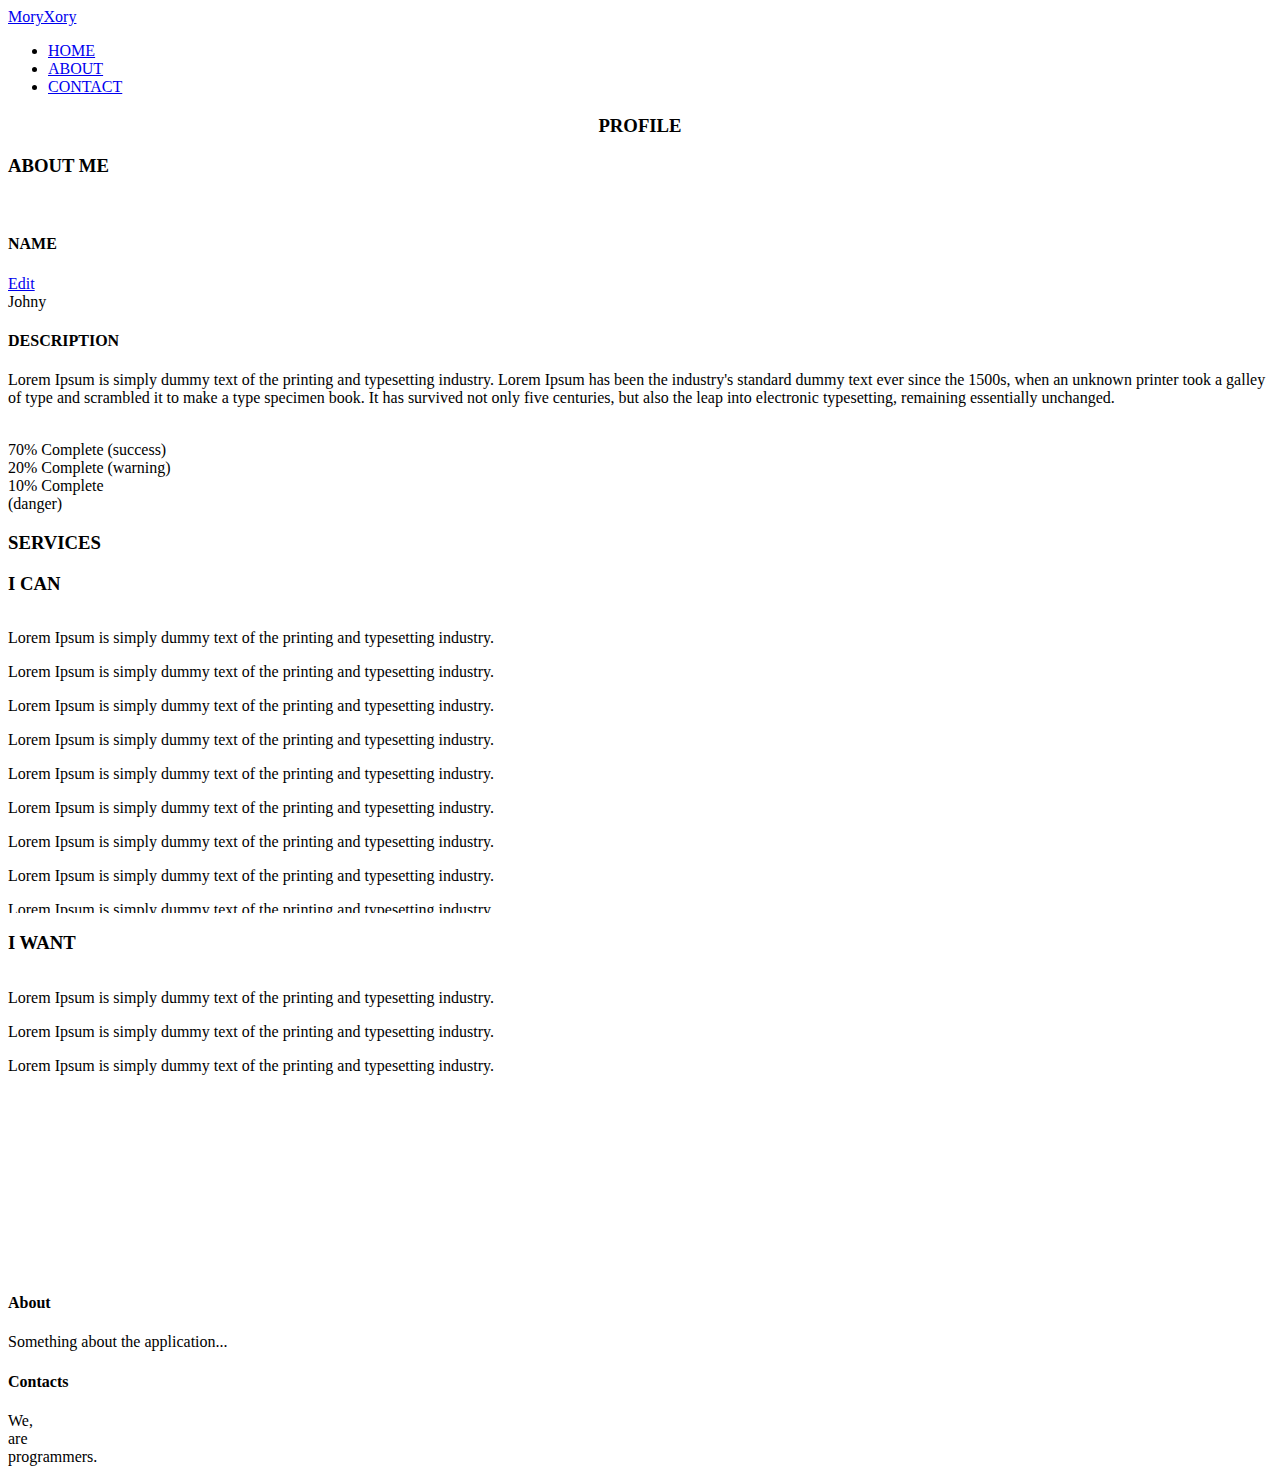
==== src/main/resources/public/profile.html @ 5474e29a "-update profile" ====
<!DOCTYPE html>
<!--[if lt IE 7]>
<html class="no-js lt-ie9 lt-ie8 lt-ie7"> <![endif]-->
<!--[if IE 7]>
<html class="no-js lt-ie9 lt-ie8"> <![endif]-->
<!--[if IE 8]>
<html class="no-js lt-ie9"> <![endif]-->
<!--[if gt IE 8]><!-->
<html class="no-js"> <!--<![endif]-->
<head>
    <meta charset="utf-8">
    <meta http-equiv="X-UA-Compatible" content="IE=edge">
    <title>MoryHory</title>
    <meta name="viewport" content="width=device-width, initial-scale=1.0, maximum-scale=1.0, user-scalable=no">

    <link rel="stylesheet" href="/webjars/bootstrap/3.3.6/css/bootstrap.css"/>
    <link rel="stylesheet" href="/webjars/angular-material/1.0.7/angular-material.css"/>
    <link rel="stylesheet" href="styles/app.css">

    <link rel="shortcut icon" href="img/favicon.png" type="image/x-icon">
    <link rel="icon" href="img/favicon.png" type="image/x-icon">

    <script type="text/javascript" src="/webjars/jquery/2.2.3/jquery.min.js"></script>
    <script type="text/javascript" src="/webjars/angularjs/1.5.3/angular.min.js"></script>
    <script type="text/javascript" src="/webjars/angularjs/1.5.3/angular-animate.min.js"></script>
    <script type="text/javascript" src="/webjars/angularjs/1.5.3/angular-route.min.js"></script>
    <script type="text/javascript" src="/webjars/angularjs/1.5.3/angular-resource.min.js"></script>
    <script type="text/javascript" src="/webjars/angularjs/1.5.3/angular-aria.min.js"></script>
    <script type="text/javascript" src="/webjars/angular-material/1.0.7/angular-material.js"></script>

    <script type="text/javascript" src="js/app.js"></script>
    <script type="text/javascript" src="js/deal.js"></script>
    <script type="text/javascript" src="js/user.js"></script>
</head>
<body>
<!-- Fixed navbar -->
<div class="navbar navbar-default navbar-fixed-top" role="navigation">
    <div class="container">
        <div class="navbar-header">
            <a class="navbar-brand" href="index.html">MoryXory</a>
        </div>
        <div class="navbar-collapse collapse navbar-right">
            <ul class="nav navbar-nav">
                <li><a href="index.html">HOME</a></li>
                <li class="active"><a href="about.html">ABOUT</a></li>
                <li><a href="contact.html">CONTACT</a></li>
            </ul>
        </div><!--/.nav-collapse -->
    </div>
</div>

<div id="blue">
    <div class="container">
        <div class="row" style="text-align: center">
            <h3>PROFILE</h3>
        </div><!-- /row -->
    </div> <!-- /container -->
</div><!-- /blue -->

<div class="container mtb">
    <div class="row ">
        <div class="col-lg-12 centered"><h3>ABOUT ME</h3></div>
    </div>
    <div class="row">
        <div class="col-lg-3">
            <img class="img-responsive" src="assets/img/0000001460.jpg" alt="">
        </div>
        <div class="col-lg-9">
            <div class="panel panel-default">
                <div class="panel-body">
                    <div class="row">
                        <div class="col-lg-11"><h4>NAME</h4></div>
                        <div class="col-lg-1"><a href="contact.html" class="btn">Edit</a></div>
                    </div>
                    <div class="row">
                        <div class="col-lg-12">Johny</p></div>
                    </div>
                    <div class="row">
                        <div class="col-lg-3"><h4>DESCRIPTION</h4></div>
                    </div>
                    <div class="row">
                        <div class="col-lg-12">Lorem Ipsum is simply dummy text of the printing and typesetting industry. Lorem
                            Ipsum has
                            been the industry's standard dummy text ever since the 1500s, when an unknown printer took a galley of
                            type and
                            scrambled it to make a type specimen book. It has survived not only five centuries, but also the leap
                            into
                            electronic typesetting, remaining essentially unchanged. </p></div>
                    </div>
                </div>
            </div>

        </div>
    </div>
    <! --/row -->
    <br/>
    <div class="row">
        <div class="col-lg-3">
            <div class="progress">
                <div class="progress-bar progress-bar-success" style="width: 70%">
                    <span class="sr-only">70% Complete (success)</span>
                </div>
                <div class="progress-bar progress-bar-warning" style="width: 20%">
                    <span class="sr-only">20% Complete (warning)</span>
                </div>
                <div class="progress-bar progress-bar-danger" style="width: 10%">
                    <span class="sr-only">10% Complete (danger)</span>
                </div>
            </div>
        </div>
    </div>
    <! --/row -->
</div>
<! --/container -->

<div class="container mtb">
    <div class="row centered">
       <h3 class="mb">SERVICES</h3>
        <div class="panel panel-default">
            <div class="panel-body">
                <div class="col-lg-6 col-md-6 col-sm-6">
                    <div class="panel panel-info">
                        <div class="panel-heading">
                            <h3 class="panel-title">I CAN</h3>
                        </div>
                        <div class="panel-body" style="overflow: auto; height: 300px">
                            <p>Lorem Ipsum is simply dummy text of the printing and typesetting industry.</p>
                            <p>Lorem Ipsum is simply dummy text of the printing and typesetting industry.</p>
                            <p>Lorem Ipsum is simply dummy text of the printing and typesetting industry.</p>
                            <p>Lorem Ipsum is simply dummy text of the printing and typesetting industry.</p>
                            <p>Lorem Ipsum is simply dummy text of the printing and typesetting industry.</p>
                            <p>Lorem Ipsum is simply dummy text of the printing and typesetting industry.</p>
                            <p>Lorem Ipsum is simply dummy text of the printing and typesetting industry.</p>
                            <p>Lorem Ipsum is simply dummy text of the printing and typesetting industry.</p>
                            <p>Lorem Ipsum is simply dummy text of the printing and typesetting industry.</p>
                            <p>Lorem Ipsum is simply dummy text of the printing and typesetting industry.</p>
                            <p>Lorem Ipsum is simply dummy text of the printing and typesetting industry.</p>
                            <p>Lorem Ipsum is simply dummy text of the printing and typesetting industry.</p>
                            <p>Lorem Ipsum is simply dummy text of the printing and typesetting industry.</p>
                            <p>Lorem Ipsum is simply dummy text of the printing and typesetting industry.</p>
                            <p>Lorem Ipsum is simply dummy text of the printing and typesetting industry.</p>
                            <p>Lorem Ipsum is simply dummy text of the printing and typesetting industry.</p>
                            <p>Lorem Ipsum is simply dummy text of the printing and typesetting industry.</p>
                            <p>Lorem Ipsum is simply dummy text of the printing and typesetting industry.</p>
                            <p>Lorem Ipsum is simply dummy text of the printing and typesetting industry.</p>
                            <p>Lorem Ipsum is simply dummy text of the printing and typesetting industry.</p>
                            <p>Lorem Ipsum is simply dummy text of the printing and typesetting industry.</p>
                        </div>
                    </div>
                </div>

                <div class="col-lg-6 col-md-6 col-sm-6">
                    <div class="panel panel-success">
                        <div class="panel-heading">
                            <h3 class="panel-title">I WANT</h3>
                        </div>
                        <div class="panel-body" style="overflow: auto; height: 300px">
                            <p>Lorem Ipsum is simply dummy text of the printing and typesetting industry.</p>
                            <p>Lorem Ipsum is simply dummy text of the printing and typesetting industry.</p>
                            <p>Lorem Ipsum is simply dummy text of the printing and typesetting industry.</p>
                        </div>
                    </div>
                </div>
            </div>
        </div>
    </div>
    <! --/col-lg-3 -->

</div>
<! --/row -->
</div>
<! --/container -->

<!-- *****************************************************************************************************************
 FOOTER
 ***************************************************************************************************************** -->
<div id="footerwrap">
    <div class="container">
        <div class="row">
            <div class="col-lg-6">
                <h4>About</h4>
                <div class="hline-w"></div>
                <p>Something about the application...</p>
            </div>

            <div class="col-lg-6">
                <h4>Contacts</h4>
                <div class="hline-w"></div>
                <p>
                    We,<br/>
                    are<br/>
                    programmers.<br/>
                </p>
            </div>

        </div>
        <! --/row -->
    </div>
    <! --/container -->
</div>
<! --/footerwrap -->

</body>
</html>
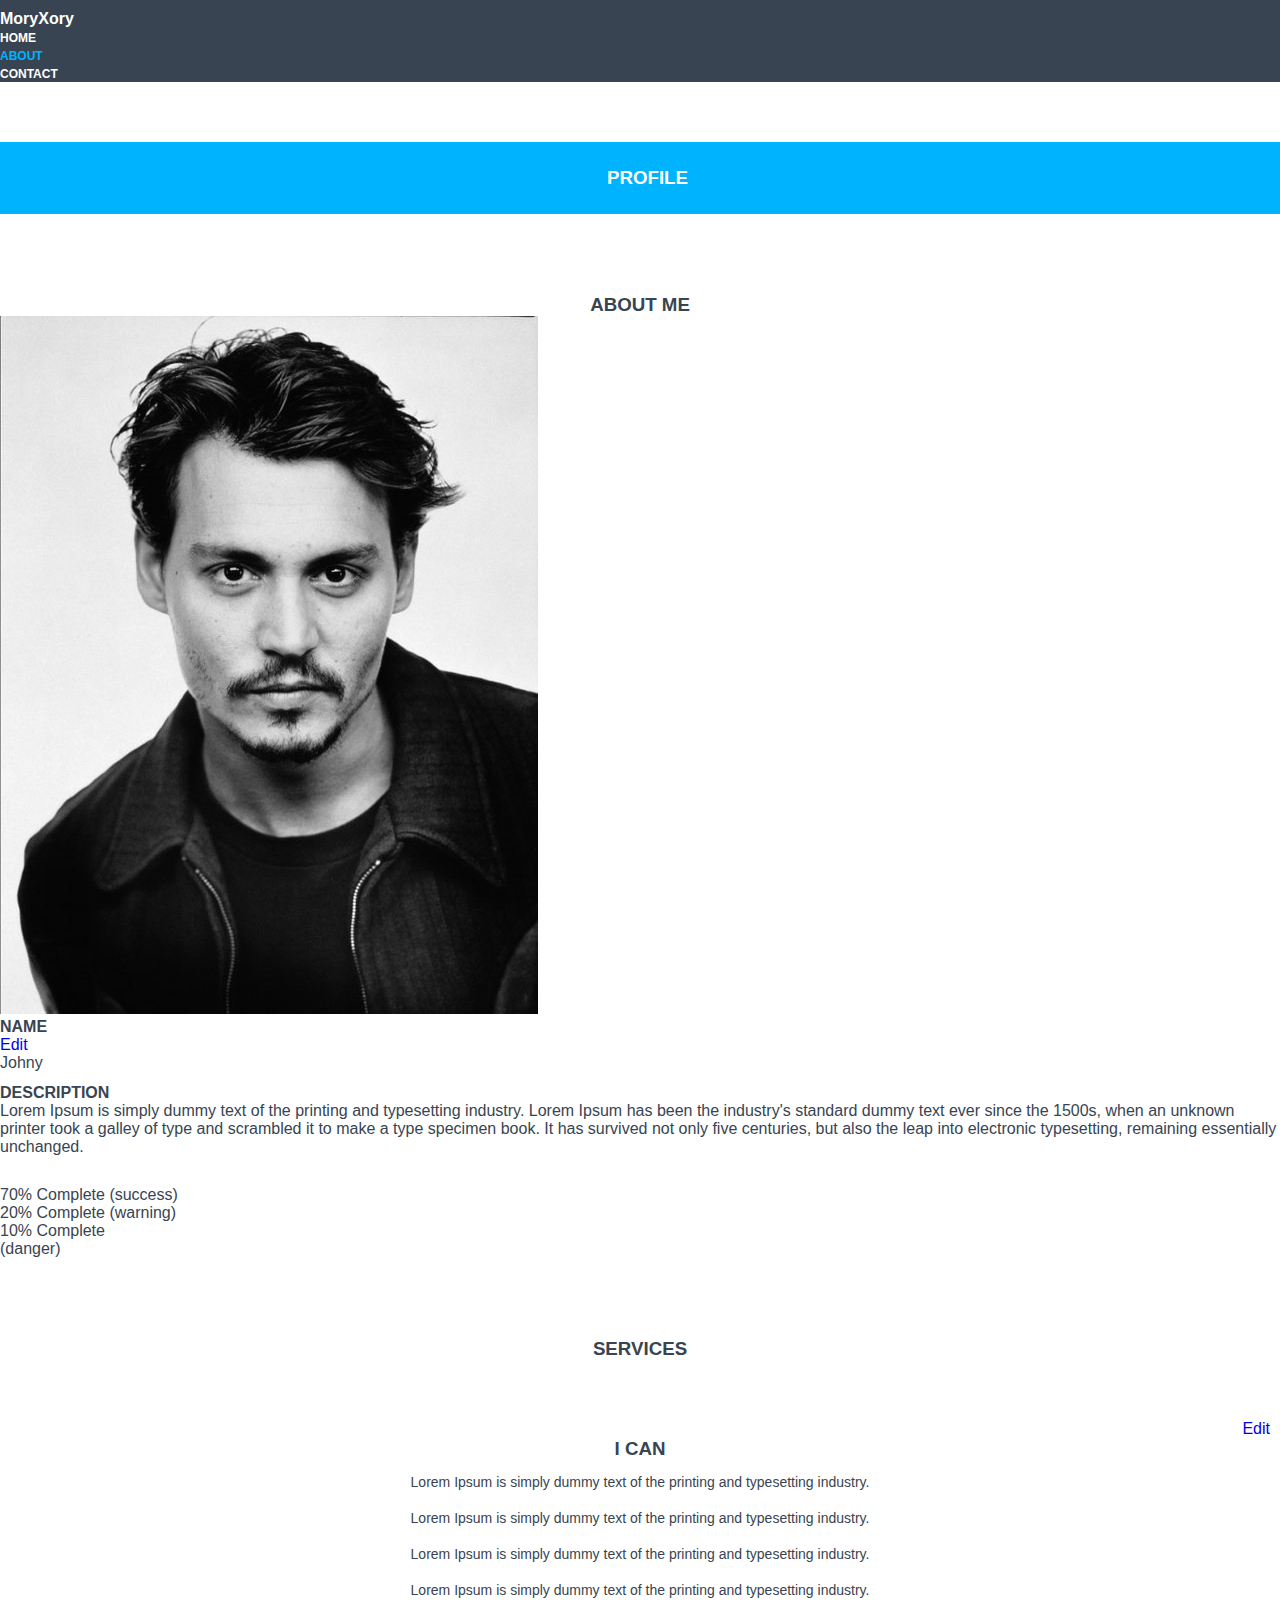
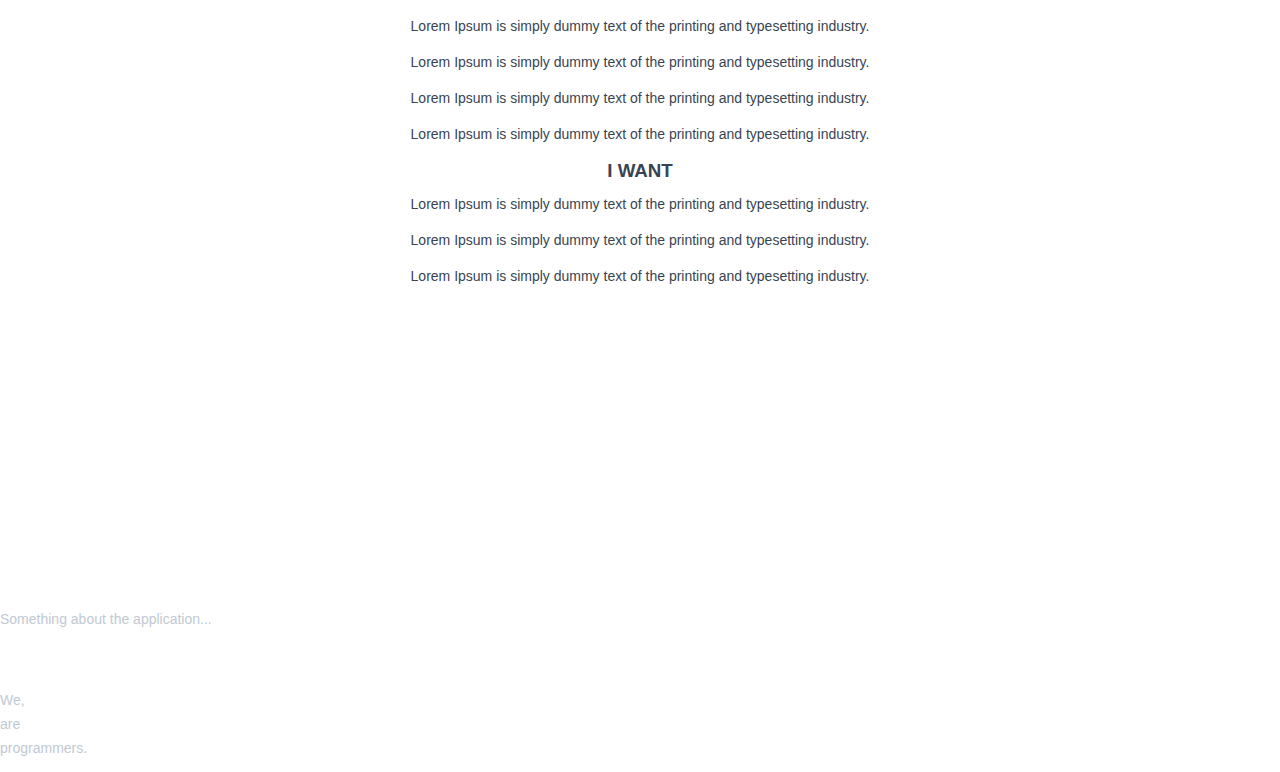
==== commit 19b9bc95: "-update profile" ====
--- a/src/main/resources/public/profile.html
+++ b/src/main/resources/public/profile.html
@@ -13,24 +13,26 @@
     <title>MoryHory</title>
     <meta name="viewport" content="width=device-width, initial-scale=1.0, maximum-scale=1.0, user-scalable=no">
 
-    <link rel="stylesheet" href="/webjars/bootstrap/3.3.6/css/bootstrap.css"/>
-    <link rel="stylesheet" href="/webjars/angular-material/1.0.7/angular-material.css"/>
+    <!--<link rel="stylesheet" href="/webjars/bootstrap/3.3.6/css/bootstrap.css"/>
+    <link rel="stylesheet" href="/webjars/angular-material/1.0.7/angular-material.css"/>-->
+    <link rel="stylesheet" href="styles/bootstrap.css">
     <link rel="stylesheet" href="styles/app.css">
+    <link rel="stylesheet" href="styles/prettyPhoto.css">
+    <link rel="stylesheet" href="styles/hoverex-all.css">
+
+    <link href="styles/font-awesome.min.css" rel="stylesheet">
 
     <link rel="shortcut icon" href="img/favicon.png" type="image/x-icon">
     <link rel="icon" href="img/favicon.png" type="image/x-icon">
 
-    <script type="text/javascript" src="/webjars/jquery/2.2.3/jquery.min.js"></script>
-    <script type="text/javascript" src="/webjars/angularjs/1.5.3/angular.min.js"></script>
-    <script type="text/javascript" src="/webjars/angularjs/1.5.3/angular-animate.min.js"></script>
-    <script type="text/javascript" src="/webjars/angularjs/1.5.3/angular-route.min.js"></script>
-    <script type="text/javascript" src="/webjars/angularjs/1.5.3/angular-resource.min.js"></script>
-    <script type="text/javascript" src="/webjars/angularjs/1.5.3/angular-aria.min.js"></script>
-    <script type="text/javascript" src="/webjars/angular-material/1.0.7/angular-material.js"></script>
-
-    <script type="text/javascript" src="js/app.js"></script>
-    <script type="text/javascript" src="js/deal.js"></script>
-    <script type="text/javascript" src="js/user.js"></script>
+    <script src="https://ajax.googleapis.com/ajax/libs/jquery/1.11.0/jquery.min.js"></script>
+    <script src="js/retina-1.1.0.js"></script>
+    <script src="js/jquery.hoverdir.js"></script>
+    <script src="js/jquery.hoverex.min.js"></script>
+    <script src="js/jquery.prettyPhoto.js"></script>
+    <script src="js/jquery.isotope.min.js"></script>
+    <script src="js/custom.js"></script>
+
 </head>
 <body>
 <!-- Fixed navbar -->
@@ -63,7 +65,7 @@
     </div>
     <div class="row">
         <div class="col-lg-3">
-            <img class="img-responsive" src="assets/img/0000001460.jpg" alt="">
+            <img class="img-responsive" src="img/0000001460.jpg" alt="">
         </div>
         <div class="col-lg-9">
             <div class="panel panel-default">
@@ -118,6 +120,7 @@
        <h3 class="mb">SERVICES</h3>
         <div class="panel panel-default">
             <div class="panel-body">
+                <div style="text-align: right; margin-right: 10px"><a href="contact.html" class="btn">Edit</a></div>
                 <div class="col-lg-6 col-md-6 col-sm-6">
                     <div class="panel panel-info">
                         <div class="panel-heading">
--- a/src/main/resources/public/styles/app.css
+++ b/src/main/resources/public/styles/app.css
@@ -0,0 +1,366 @@
+#content {
+    height: 100%;
+}
+
+* {
+    margin: 0;
+    padding: 0px;
+}
+
+body {
+    background: #ffffff;
+    margin: 0;
+    height: 100%;
+    color: #384452;
+    font-family: 'Lato', sans-serif;
+    font-weight: 400;
+}
+
+h1, h2, h3, h4, h5, h6 {
+    font-family: 'Raleway', sans-serif;
+    font-weight: 700;
+}
+
+p {
+    padding: 0;
+    margin-bottom: 12px;
+    font-family: 'Lato', sans-serif;
+    font-weight: 400;
+    font-size: 14px;
+    line-height: 24px;
+    color: #384452;
+    margin-top: 10px;
+}
+
+img {
+    height: auto;
+    max-width: 100%;
+}
+
+a {
+    padding: 0;
+    margin: 0;
+    text-decoration: none;
+    -webkit-transition: background-color .4s linear, color .4s linear;
+    -moz-transition: background-color .4s linear, color .4s linear;
+    -o-transition: background-color .4s linear, color .4s linear;
+    -ms-transition: background-color .4s linear, color .4s linear;
+    transition: background-color .4s linear, color .4s linear;
+}
+a:hover,
+a:focus {
+    text-decoration: none;
+    color:#01b2fe;
+}
+
+::-moz-selection  {
+    color: #fff;
+    text-shadow:none;
+    background:#2B2E31;
+}
+::selection {
+    color: #fff;
+    text-shadow:none;
+    background:#2B2E31;
+}
+
+.centered {
+    text-align: center
+}
+
+
+.navbar {
+    min-height: 70px;
+    padding-top: 10px;
+    margin-bottom: 0px;
+}
+
+.navbar-brand {
+    font-family: 'Raleway', sans-serif;
+    font-weight: 900;
+}
+
+.navbar-header .navbar-brand {
+    color: white;
+}
+
+.navbar-default .navbar-nav > li > a {
+    color: white;
+    font-weight: 700;
+    font-size: 12px;
+}
+
+.navbar-default .navbar-nav > li > a:hover {
+    color: #00b3fe;
+}
+
+.navbar-default .navbar-nav > .active > a, .navbar-default .navbar-nav > .active > a:hover, .navbar-default .navbar-nav > .active > a:focus {
+    color: #00b3fe;
+    background-color: transparent;
+}
+
+.navbar-default {
+    background-color: #384452;
+    border-color: transparent;
+}
+
+.dropdown-menu {
+    background: #384452;
+}
+
+.dropdown-menu > li > a {
+    color: white;
+    font-weight: 700;
+    font-size: 12px;
+}
+
+.btn-theme {
+    color: #fff;
+    background-color: #384452;
+    border-color: #384452;
+    margin: 4px;
+}
+.btn-theme:hover,
+.btn-theme:focus,
+.btn-theme:active,
+.btn-theme.active,
+.open .dropdown-toggle.btn-theme {
+    color: #fff;
+    background-color: #00b3fe;
+    border-color: #00b3fe;
+}
+
+.dmbutton:hover,
+.dmbutton:active,
+.dmbutton:focus{
+    color: #ffffff;
+    background-color: #222222;
+    border-color: #ffffff;
+}
+.dmbutton {
+    background:rgba(0, 0, 0, 0);
+    border: 1px solid #ffffff;
+    color: #ffffff;
+    -webkit-border-radius: 2px;
+    border-radius: 2px;
+    padding-top: 1.025rem;
+    padding-right: 2.25rem;
+    letter-spacing:0.85px;
+    padding-bottom: 1.0875rem;
+    padding-left: 2.25rem;
+    font-size: 1.55rem;
+    cursor: pointer;
+    font-weight: normal;
+    line-height: normal;
+    margin: 0 0 1.25rem;
+    text-decoration: none;
+    text-align: center;
+    display: inline-block;
+    -webkit-transition: background-color 300ms ease-out;
+    -moz-transition: background-color 300ms ease-out;
+    transition: background-color 300ms ease-out;
+    -webkit-appearance: none;
+    font-weight: normal !important;
+}
+
+.mtb {
+    margin-top: 80px;
+    margin-bottom: 80px;
+}
+
+.mb {
+    margin-bottom: 60px;
+}
+
+.mt {
+    margin-top: 60px;
+}
+
+.hline {
+    border-bottom: 2px solid #384452;
+}
+
+.hline-w {
+    border-bottom: 2px solid #ffffff;
+    margin-bottom: 25px;
+}
+/*	################################################################
+	SITE WRAPS
+################################################################# */
+
+#headerwrap {
+    background-color: #00b3fe;
+    min-height: 550px;
+    padding-top: 100px;
+    padding-bottom: 0px;
+    text-align: center;
+}
+
+#headerwrap h3, h5 {
+    color: white;
+    font-weight: 400;
+}
+
+#headerwrap h1 {
+    color: white;
+    margin-bottom: 25px;
+}
+
+#headerwrap .img-responsive {
+    margin: 0 auto;
+}
+
+/* Services Wrap */
+#service {
+    margin-top: 100px;
+    margin-bottom: 80px;
+}
+
+#service i {
+    color: #00b3fe;
+    font-size: 60px;
+    padding: 15px;
+}
+
+/* Portfolio Wrap */
+#portfoliowrap {
+    padding-top: 60px;
+    margin-bottom: 60px;
+    display: block;
+    text-align: center
+}
+
+#portfoliowrap h3 {
+    margin-bottom: 25px;
+}
+
+.portfolio {
+    padding:0 !important;
+    margin:0 !important;
+    display:block;
+}
+
+
+.portfolio-item .title:before {border-radius:0; display:none}
+.portfolio-item p {margin:0px 0 30px;}
+.portfolio-item h3 {margin:-10px 0 10px; font-size:16px; text-transform:uppercase;}
+
+
+.tpl6 h3
+{
+    color:#fff;
+    margin:0;
+    padding:40px 5px 0;
+    font-size:16px;
+    text-transform:uppercase;
+}
+.tpl6 .dmbutton
+{
+    display:inline-block;
+    margin:30px 5px 20px 5px;
+    font-size:13px;
+}
+
+.tpl6 .bg
+{
+    height:100%;
+    width:100%;
+    background-color:#00b3fe;
+    background-color:rgba(0,179,254,.9);
+    text-align:center;
+}
+
+
+
+
+
+#footerwrap p {
+    color: #bfc9d3;
+}
+
+#footerwrap h4 {
+    color: white;
+}
+
+#footerwrap i {
+    font-size: 30px;
+    color: #bfc9d3;
+    padding-right: 25px;
+}
+
+#footerwrap i:hover {
+    color: #00b3fe
+}
+
+/*	################################################################
+	PAGE CONFIGURATIONS
+################################################################# */
+/* General Tweaks */
+
+#blue {
+    background: #00b3fe;
+    margin-top: 60px;
+    margin-bottom: 60px;
+    padding-top: 25px;
+    padding-bottom: 25px;
+}
+
+#blue h3 {
+    color: white;
+    margin-left: 15px;
+}
+
+.ctitle {
+    color: #00b3fe;
+    font-weight: 700;
+    margin-bottom: 15px;
+}
+
+
+
+.spacing {
+    margin-top: 40px;
+    margin-bottom: 40px;
+}
+
+.badge-theme {
+    background: #00b3fe;
+}
+
+/* Blog Page */
+.popular-posts {
+    margin: 0px;
+    padding-left: 0px;
+}
+
+.popular-posts li {
+    list-style: none;
+    margin-bottom: 20px;
+    min-height: 70px;
+}
+.popular-posts li a,
+.popular-posts li a:hover {
+    color:#2f2f2f;
+    text-decoration: none;
+}
+
+.popular-posts li img {
+    float: left;
+    margin-right: 20px;
+}
+
+.popular-posts li em {
+    font-family: 'Lato', sans-serif;
+    font-size: 12px;
+    color: #b3b3b3
+}
+
+.popular-posts p {
+    line-height: normal;
+    margin-bottom: auto;
+}
+
+.share i {
+    padding-right: 15px;
+    font-size: 18px;
+}--- a/src/main/resources/public/styles/prettyPhoto.css
+++ b/src/main/resources/public/styles/prettyPhoto.css
@@ -0,0 +1,170 @@
+div.pp_default .pp_top,div.pp_default .pp_top .pp_middle,div.pp_default .pp_top .pp_left,div.pp_default .pp_top .pp_right,div.pp_default .pp_bottom,div.pp_default .pp_bottom .pp_left,div.pp_default .pp_bottom .pp_middle,div.pp_default .pp_bottom .pp_right{height:13px}
+div.pp_default .pp_top .pp_left{background:url("images/prettyPhoto/default/sprite.png") -78px -93px no-repeat}
+div.pp_default .pp_top .pp_middle{background:url("images/prettyPhoto/default/sprite_x.png") top left repeat-x}
+div.pp_default .pp_top .pp_right{background:url("images/prettyPhoto/default/sprite.png") -112px -93px no-repeat}
+div.pp_default .pp_content .ppt{color:#f8f8f8}
+div.pp_default .pp_content_container .pp_left{background:url("images/prettyPhoto/default/sprite_y.png") -7px 0 repeat-y;padding-left:13px}
+div.pp_default .pp_content_container .pp_right{background:url("images/prettyPhoto/default/sprite_y.png") top right repeat-y;padding-right:13px}
+div.pp_default .pp_next:hover{background:url("images/prettyPhoto/default/sprite_next.png") center right no-repeat;cursor:pointer}
+div.pp_default .pp_previous:hover{background:url("images/prettyPhoto/default/sprite_prev.png") center left no-repeat;cursor:pointer}
+div.pp_default .pp_expand{background:url("images/prettyPhoto/default/sprite.png") 0 -29px no-repeat;cursor:pointer;width:28px;height:28px}
+div.pp_default .pp_expand:hover{background:url("images/prettyPhoto/default/sprite.png") 0 -56px no-repeat;cursor:pointer}
+div.pp_default .pp_contract{background:url("images/prettyPhoto/default/sprite.png") 0 -84px no-repeat;cursor:pointer;width:28px;height:28px}
+div.pp_default .pp_contract:hover{background:url("images/prettyPhoto/default/sprite.png") 0 -113px no-repeat;cursor:pointer}
+div.pp_default .pp_close{width:30px;height:30px;background:url("images/prettyPhoto/default/sprite.png") 2px 1px no-repeat;cursor:pointer}
+div.pp_default .pp_gallery ul li a{background:url("images/prettyPhoto/default/default_thumb.png") center center #f8f8f8;border:1px solid #aaa}
+div.pp_default .pp_social{margin-top:7px}
+div.pp_default .pp_gallery a.pp_arrow_previous,div.pp_default .pp_gallery a.pp_arrow_next{position:static;left:auto}
+div.pp_default .pp_nav .pp_play,div.pp_default .pp_nav .pp_pause{background:url("images/prettyPhoto/default/sprite.png") -51px 1px no-repeat;height:30px;width:30px}
+div.pp_default .pp_nav .pp_pause{background-position:-51px -29px}
+div.pp_default a.pp_arrow_previous,div.pp_default a.pp_arrow_next{background:url("images/prettyPhoto/default/sprite.png") -31px -3px no-repeat;height:20px;width:20px;margin:4px 0 0}
+div.pp_default a.pp_arrow_next{left:52px;background-position:-82px -3px}
+div.pp_default .pp_content_container .pp_details{margin-top:5px}
+div.pp_default .pp_nav{clear:none;height:30px;width:110px;position:relative}
+div.pp_default .pp_nav .currentTextHolder{font-family:Georgia;font-style:italic;color:#999;font-size:11px;left:75px;line-height:25px;position:absolute;top:2px;margin:0;padding:0 0 0 10px}
+div.pp_default .pp_close:hover,div.pp_default .pp_nav .pp_play:hover,div.pp_default .pp_nav .pp_pause:hover,div.pp_default .pp_arrow_next:hover,div.pp_default .pp_arrow_previous:hover{opacity:0.7}
+div.pp_default .pp_description{font-size:11px;font-weight:700;line-height:14px;margin:5px 50px 5px 0}
+div.pp_default .pp_bottom .pp_left{background:url("images/prettyPhoto/default/sprite.png") -78px -127px no-repeat}
+div.pp_default .pp_bottom .pp_middle{background:url("images/prettyPhoto/default/sprite_x.png") bottom left repeat-x}
+div.pp_default .pp_bottom .pp_right{background:url("images/prettyPhoto/default/sprite.png") -112px -127px no-repeat}
+div.pp_default .pp_loaderIcon{background:url("images/prettyPhoto/default/loader.gif") center center no-repeat}
+div.light_rounded .pp_top .pp_left{background:url("images/prettyPhoto/light_rounded/sprite.png") -88px -53px no-repeat}
+div.light_rounded .pp_top .pp_right{background:url("images/prettyPhoto/light_rounded/sprite.png") -110px -53px no-repeat}
+div.light_rounded .pp_next:hover{background:url("images/prettyPhoto/light_rounded/btnNext.png") center right no-repeat;cursor:pointer}
+div.light_rounded .pp_previous:hover{background:url("images/prettyPhoto/light_rounded/btnPrevious.png") center left no-repeat;cursor:pointer}
+div.light_rounded .pp_expand{background:url("images/prettyPhoto/light_rounded/sprite.png") -31px -26px no-repeat;cursor:pointer}
+div.light_rounded .pp_expand:hover{background:url("images/prettyPhoto/light_rounded/sprite.png") -31px -47px no-repeat;cursor:pointer}
+div.light_rounded .pp_contract{background:url("images/prettyPhoto/light_rounded/sprite.png") 0 -26px no-repeat;cursor:pointer}
+div.light_rounded .pp_contract:hover{background:url("images/prettyPhoto/light_rounded/sprite.png") 0 -47px no-repeat;cursor:pointer}
+div.light_rounded .pp_close{width:75px;height:22px;background:url("images/prettyPhoto/light_rounded/sprite.png") -1px -1px no-repeat;cursor:pointer}
+div.light_rounded .pp_nav .pp_play{background:url("images/prettyPhoto/light_rounded/sprite.png") -1px -100px no-repeat;height:15px;width:14px}
+div.light_rounded .pp_nav .pp_pause{background:url("images/prettyPhoto/light_rounded/sprite.png") -24px -100px no-repeat;height:15px;width:14px}
+div.light_rounded .pp_arrow_previous{background:url("images/prettyPhoto/light_rounded/sprite.png") 0 -71px no-repeat}
+div.light_rounded .pp_arrow_next{background:url("images/prettyPhoto/light_rounded/sprite.png") -22px -71px no-repeat}
+div.light_rounded .pp_bottom .pp_left{background:url("images/prettyPhoto/light_rounded/sprite.png") -88px -80px no-repeat}
+div.light_rounded .pp_bottom .pp_right{background:url("images/prettyPhoto/light_rounded/sprite.png") -110px -80px no-repeat}
+div.dark_rounded .pp_top .pp_left{background:url("images/prettyPhoto/dark_rounded/sprite.png") -88px -53px no-repeat}
+div.dark_rounded .pp_top .pp_right{background:url("images/prettyPhoto/dark_rounded/sprite.png") -110px -53px no-repeat}
+div.dark_rounded .pp_content_container .pp_left{background:url("images/prettyPhoto/dark_rounded/contentPattern.png") top left repeat-y}
+div.dark_rounded .pp_content_container .pp_right{background:url("images/prettyPhoto/dark_rounded/contentPattern.png") top right repeat-y}
+div.dark_rounded .pp_next:hover{background:url("images/prettyPhoto/dark_rounded/btnNext.png") center right no-repeat;cursor:pointer}
+div.dark_rounded .pp_previous:hover{background:url("images/prettyPhoto/dark_rounded/btnPrevious.png") center left no-repeat;cursor:pointer}
+div.dark_rounded .pp_expand{background:url("images/prettyPhoto/dark_rounded/sprite.png") -31px -26px no-repeat;cursor:pointer}
+div.dark_rounded .pp_expand:hover{background:url("images/prettyPhoto/dark_rounded/sprite.png") -31px -47px no-repeat;cursor:pointer}
+div.dark_rounded .pp_contract{background:url("images/prettyPhoto/dark_rounded/sprite.png") 0 -26px no-repeat;cursor:pointer}
+div.dark_rounded .pp_contract:hover{background:url("images/prettyPhoto/dark_rounded/sprite.png") 0 -47px no-repeat;cursor:pointer}
+div.dark_rounded .pp_close{width:75px;height:22px;background:url("images/prettyPhoto/dark_rounded/sprite.png") -1px -1px no-repeat;cursor:pointer}
+div.dark_rounded .pp_description{margin-right:85px;color:#fff}
+div.dark_rounded .pp_nav .pp_play{background:url("images/prettyPhoto/dark_rounded/sprite.png") -1px -100px no-repeat;height:15px;width:14px}
+div.dark_rounded .pp_nav .pp_pause{background:url("images/prettyPhoto/dark_rounded/sprite.png") -24px -100px no-repeat;height:15px;width:14px}
+div.dark_rounded .pp_arrow_previous{background:url("images/prettyPhoto/dark_rounded/sprite.png") 0 -71px no-repeat}
+div.dark_rounded .pp_arrow_next{background:url("images/prettyPhoto/dark_rounded/sprite.png") -22px -71px no-repeat}
+div.dark_rounded .pp_bottom .pp_left{background:url("images/prettyPhoto/dark_rounded/sprite.png") -88px -80px no-repeat}
+div.dark_rounded .pp_bottom .pp_right{background:url("images/prettyPhoto/dark_rounded/sprite.png") -110px -80px no-repeat}
+div.dark_rounded .pp_loaderIcon{background:url("images/prettyPhoto/dark_rounded/loader.gif") center center no-repeat}
+div.dark_square .pp_left,div.dark_square .pp_middle,div.dark_square .pp_right,div.dark_square .pp_content{background:#000}
+div.dark_square .pp_description{color:#fff;margin:0 85px 0 0}
+div.dark_square .pp_loaderIcon{background:url("images/prettyPhoto/dark_square/loader.gif") center center no-repeat}
+div.dark_square .pp_expand{background:url("images/prettyPhoto/dark_square/sprite.png") -31px -26px no-repeat;cursor:pointer}
+div.dark_square .pp_expand:hover{background:url("images/prettyPhoto/dark_square/sprite.png") -31px -47px no-repeat;cursor:pointer}
+div.dark_square .pp_contract{background:url("images/prettyPhoto/dark_square/sprite.png") 0 -26px no-repeat;cursor:pointer}
+div.dark_square .pp_contract:hover{background:url("images/prettyPhoto/dark_square/sprite.png") 0 -47px no-repeat;cursor:pointer}
+div.dark_square .pp_close{width:75px;height:22px;background:url("images/prettyPhoto/dark_square/sprite.png") -1px -1px no-repeat;cursor:pointer}
+div.dark_square .pp_nav{clear:none}
+div.dark_square .pp_nav .pp_play{background:url("images/prettyPhoto/dark_square/sprite.png") -1px -100px no-repeat;height:15px;width:14px}
+div.dark_square .pp_nav .pp_pause{background:url("images/prettyPhoto/dark_square/sprite.png") -24px -100px no-repeat;height:15px;width:14px}
+div.dark_square .pp_arrow_previous{background:url("images/prettyPhoto/dark_square/sprite.png") 0 -71px no-repeat}
+div.dark_square .pp_arrow_next{background:url("images/prettyPhoto/dark_square/sprite.png") -22px -71px no-repeat}
+div.dark_square .pp_next:hover{background:url("images/prettyPhoto/dark_square/btnNext.png") center right no-repeat;cursor:pointer}
+div.dark_square .pp_previous:hover{background:url("images/prettyPhoto/dark_square/btnPrevious.png") center left no-repeat;cursor:pointer}
+div.light_square .pp_expand{background:url("images/prettyPhoto/light_square/sprite.png") -31px -26px no-repeat;cursor:pointer}
+div.light_square .pp_expand:hover{background:url("images/prettyPhoto/light_square/sprite.png") -31px -47px no-repeat;cursor:pointer}
+div.light_square .pp_contract{background:url("images/prettyPhoto/light_square/sprite.png") 0 -26px no-repeat;cursor:pointer}
+div.light_square .pp_contract:hover{background:url("images/prettyPhoto/light_square/sprite.png") 0 -47px no-repeat;cursor:pointer}
+div.light_square .pp_close{width:75px;height:22px;background:url("images/prettyPhoto/light_square/sprite.png") -1px -1px no-repeat;cursor:pointer}
+div.light_square .pp_nav .pp_play{background:url("images/prettyPhoto/light_square/sprite.png") -1px -100px no-repeat;height:15px;width:14px}
+div.light_square .pp_nav .pp_pause{background:url("images/prettyPhoto/light_square/sprite.png") -24px -100px no-repeat;height:15px;width:14px}
+div.light_square .pp_arrow_previous{background:url("images/prettyPhoto/light_square/sprite.png") 0 -71px no-repeat}
+div.light_square .pp_arrow_next{background:url("images/prettyPhoto/light_square/sprite.png") -22px -71px no-repeat}
+div.light_square .pp_next:hover{background:url("images/prettyPhoto/light_square/btnNext.png") center right no-repeat;cursor:pointer}
+div.light_square .pp_previous:hover{background:url("images/prettyPhoto/light_square/btnPrevious.png") center left no-repeat;cursor:pointer}
+div.facebook .pp_top .pp_left{background:url("images/prettyPhoto/facebook/sprite.png") -88px -53px no-repeat}
+div.facebook .pp_top .pp_middle{background:url("images/prettyPhoto/facebook/contentPatternTop.png") top left repeat-x}
+div.facebook .pp_top .pp_right{background:url("images/prettyPhoto/facebook/sprite.png") -110px -53px no-repeat}
+div.facebook .pp_content_container .pp_left{background:url("images/prettyPhoto/facebook/contentPatternLeft.png") top left repeat-y}
+div.facebook .pp_content_container .pp_right{background:url("images/prettyPhoto/facebook/contentPatternRight.png") top right repeat-y}
+div.facebook .pp_expand{background:url("images/prettyPhoto/facebook/sprite.png") -31px -26px no-repeat;cursor:pointer}
+div.facebook .pp_expand:hover{background:url("images/prettyPhoto/facebook/sprite.png") -31px -47px no-repeat;cursor:pointer}
+div.facebook .pp_contract{background:url("images/prettyPhoto/facebook/sprite.png") 0 -26px no-repeat;cursor:pointer}
+div.facebook .pp_contract:hover{background:url("images/prettyPhoto/facebook/sprite.png") 0 -47px no-repeat;cursor:pointer}
+div.facebook .pp_close{width:22px;height:22px;background:url("images/prettyPhoto/facebook/sprite.png") -1px -1px no-repeat;cursor:pointer}
+div.facebook .pp_description{margin:0 37px 0 0}
+div.facebook .pp_loaderIcon{background:url("images/prettyPhoto/facebook/loader.gif") center center no-repeat}
+div.facebook .pp_arrow_previous{background:url("images/prettyPhoto/facebook/sprite.png") 0 -71px no-repeat;height:22px;margin-top:0;width:22px}
+div.facebook .pp_arrow_previous.disabled{background-position:0 -96px;cursor:default}
+div.facebook .pp_arrow_next{background:url("images/prettyPhoto/facebook/sprite.png") -32px -71px no-repeat;height:22px;margin-top:0;width:22px}
+div.facebook .pp_arrow_next.disabled{background-position:-32px -96px;cursor:default}
+div.facebook .pp_nav{margin-top:0}
+div.facebook .pp_nav p{font-size:15px;padding:0 3px 0 4px}
+div.facebook .pp_nav .pp_play{background:url("images/prettyPhoto/facebook/sprite.png") -1px -123px no-repeat;height:22px;width:22px}
+div.facebook .pp_nav .pp_pause{background:url("images/prettyPhoto/facebook/sprite.png") -32px -123px no-repeat;height:22px;width:22px}
+div.facebook .pp_next:hover{background:url("images/prettyPhoto/facebook/btnNext.png") center right no-repeat;cursor:pointer}
+div.facebook .pp_previous:hover{background:url("images/prettyPhoto/facebook/btnPrevious.png") center left no-repeat;cursor:pointer}
+div.facebook .pp_bottom .pp_left{background:url("images/prettyPhoto/facebook/sprite.png") -88px -80px no-repeat}
+div.facebook .pp_bottom .pp_middle{background:url("images/prettyPhoto/facebook/contentPatternBottom.png") top left repeat-x}
+div.facebook .pp_bottom .pp_right{background:url("images/prettyPhoto/facebook/sprite.png") -110px -80px no-repeat}
+div.pp_pic_holder a:focus{outline:none}
+div.pp_overlay{background:#000;display:none;left:0;position:absolute;top:0;width:100%;z-index:9500}
+div.pp_pic_holder{display:none;position:absolute;width:100px;z-index:10000}
+.pp_content{height:40px;min-width:40px}
+* html .pp_content{width:40px}
+.pp_content_container{position:relative;text-align:left;width:100%}
+.pp_content_container .pp_left{padding-left:20px}
+.pp_content_container .pp_right{padding-right:20px}
+.pp_content_container .pp_details{float:left;margin:10px 0 2px}
+.pp_description{display:none;margin:0}
+.pp_social{float:left;margin:0}
+.pp_social .facebook{float:left;margin-left:5px;width:55px;overflow:hidden}
+.pp_social .twitter{float:left}
+.pp_nav{clear:right;float:left;margin:3px 10px 0 0}
+.pp_nav p{float:left;white-space:nowrap;margin:2px 4px}
+.pp_nav .pp_play,.pp_nav .pp_pause{float:left;margin-right:4px;text-indent:-10000px}
+a.pp_arrow_previous,a.pp_arrow_next{display:block;float:left;height:15px;margin-top:3px;overflow:hidden;text-indent:-10000px;width:14px}
+.pp_hoverContainer{position:absolute;top:0;width:100%;z-index:2000}
+.pp_gallery{display:none;left:50%;margin-top:-50px;position:absolute;z-index:10000}
+.pp_gallery div{float:left;overflow:hidden;position:relative}
+.pp_gallery ul{float:left;height:35px;position:relative;white-space:nowrap;margin:0 0 0 5px;padding:0}
+.pp_gallery ul a{border:1px rgba(0,0,0,0.5) solid;display:block;float:left;height:33px;overflow:hidden}
+.pp_gallery ul a img{border:0}
+.pp_gallery li{display:block;float:left;margin:0 5px 0 0;padding:0}
+.pp_gallery li.default a{background:url("images/prettyPhoto/facebook/default_thumbnail.gif") 0 0 no-repeat;display:block;height:33px;width:50px}
+.pp_gallery .pp_arrow_previous,.pp_gallery .pp_arrow_next{margin-top:7px!important}
+a.pp_next{background:url("images/prettyPhoto/light_rounded/btnNext.png") 10000px 10000px no-repeat;display:block;float:right;height:100%;text-indent:-10000px;width:49%}
+a.pp_previous{background:url("images/prettyPhoto/light_rounded/btnNext.png") 10000px 10000px no-repeat;display:block;float:left;height:100%;text-indent:-10000px;width:49%}
+a.pp_expand,a.pp_contract{cursor:pointer;display:none;height:20px;position:absolute;right:30px;text-indent:-10000px;top:10px;width:20px;z-index:20000}
+a.pp_close{position:absolute;right:0;top:0;display:block;line-height:22px;text-indent:-10000px}
+.pp_loaderIcon{display:block;height:24px;left:50%;position:absolute;top:50%;width:24px;margin:-12px 0 0 -12px}
+#pp_full_res{line-height:1!important}
+#pp_full_res .pp_inline{text-align:left}
+#pp_full_res .pp_inline p{margin:0 0 15px}
+div.ppt{color:#fff;display:none;font-size:17px;z-index:9999;margin:0 0 5px 15px}
+div.pp_default .pp_content,div.light_rounded .pp_content{background-color:#fff}
+div.pp_default #pp_full_res .pp_inline,div.light_rounded .pp_content .ppt,div.light_rounded #pp_full_res .pp_inline,div.light_square .pp_content .ppt,div.light_square #pp_full_res .pp_inline,div.facebook .pp_content .ppt,div.facebook #pp_full_res .pp_inline{color:#000}
+div.pp_default .pp_gallery ul li a:hover,div.pp_default .pp_gallery ul li.selected a,.pp_gallery ul a:hover,.pp_gallery li.selected a{border-color:#fff}
+div.pp_default .pp_details,div.light_rounded .pp_details,div.dark_rounded .pp_details,div.dark_square .pp_details,div.light_square .pp_details,div.facebook .pp_details{position:relative}
+div.light_rounded .pp_top .pp_middle,div.light_rounded .pp_content_container .pp_left,div.light_rounded .pp_content_container .pp_right,div.light_rounded .pp_bottom .pp_middle,div.light_square .pp_left,div.light_square .pp_middle,div.light_square .pp_right,div.light_square .pp_content,div.facebook .pp_content{background:#fff}
+div.light_rounded .pp_description,div.light_square .pp_description{margin-right:85px}
+div.light_rounded .pp_gallery a.pp_arrow_previous,div.light_rounded .pp_gallery a.pp_arrow_next,div.dark_rounded .pp_gallery a.pp_arrow_previous,div.dark_rounded .pp_gallery a.pp_arrow_next,div.dark_square .pp_gallery a.pp_arrow_previous,div.dark_square .pp_gallery a.pp_arrow_next,div.light_square .pp_gallery a.pp_arrow_previous,div.light_square .pp_gallery a.pp_arrow_next{margin-top:12px!important}
+div.light_rounded .pp_arrow_previous.disabled,div.dark_rounded .pp_arrow_previous.disabled,div.dark_square .pp_arrow_previous.disabled,div.light_square .pp_arrow_previous.disabled{background-position:0 -87px;cursor:default}
+div.light_rounded .pp_arrow_next.disabled,div.dark_rounded .pp_arrow_next.disabled,div.dark_square .pp_arrow_next.disabled,div.light_square .pp_arrow_next.disabled{background-position:-22px -87px;cursor:default}
+div.light_rounded .pp_loaderIcon,div.light_square .pp_loaderIcon{background:url("images/prettyPhoto/light_rounded/loader.gif") center center no-repeat}
+div.dark_rounded .pp_top .pp_middle,div.dark_rounded .pp_content,div.dark_rounded .pp_bottom .pp_middle{background:url("images/prettyPhoto/dark_rounded/contentPattern.png") top left repeat}
+div.dark_rounded .currentTextHolder,div.dark_square .currentTextHolder{color:#c4c4c4}
+div.dark_rounded #pp_full_res .pp_inline,div.dark_square #pp_full_res .pp_inline{color:#fff}
+.pp_top,.pp_bottom{height:20px;position:relative}
+* html .pp_top,* html .pp_bottom{padding:0 20px}
+.pp_top .pp_left,.pp_bottom .pp_left{height:20px;left:0;position:absolute;width:20px}
+.pp_top .pp_middle,.pp_bottom .pp_middle{height:20px;left:20px;position:absolute;right:20px}
+* html .pp_top .pp_middle,* html .pp_bottom .pp_middle{left:0;position:static}
+.pp_top .pp_right,.pp_bottom .pp_right{height:20px;left:auto;position:absolute;right:0;top:0;width:20px}
+.pp_fade,.pp_gallery li.default a img{display:none}--- a/src/main/resources/public/styles/hoverex-all.css
+++ b/src/main/resources/public/styles/hoverex-all.css
@@ -0,0 +1,2794 @@
+.he-wrap
+{
+	position:relative;
+	zoom:1;
+
+	*display:inline;
+
+}
+.he-view,.he-zoom
+{
+	position:absolute;
+	top:0;
+	left:0;
+	right:0;
+	bottom:0;
+	overflow:hidden;
+	visibility:hidden;
+}
+.he-zoom img
+{
+	position:absolute;
+	top:0;
+	left:0;
+}
+.he-zoomstate
+{
+	position:absolute;
+	bottom:0;
+	right:0;
+	background:#c00;
+	color:#fff;
+	border-radius:3px 0 0 0;
+	font-size:12px;
+	line-height:16px;
+	padding:0 4px;
+	box-shadow:-1px -1px 1px rgba(204,0,0,.3);
+}
+.he-view-show
+{
+	visibility:visible;
+}
+.he-sliders
+{
+	overflow:hidden;
+}
+.he-sliders img
+{
+	display:none;
+}
+.he-sliders img:first-child
+{
+	display:inline-block;
+	*display:inline;
+	*zoom:1;
+}
+.he-pre,.he-next
+{
+	position:absolute;
+	top:50%;
+	left:0;
+	width:61px;
+	height:35px;
+	margin-top:-18px;
+	cursor:pointer;
+}
+.he-next
+{
+	left:auto;
+	right:0;
+	background-position:top right;
+}
+
+.a1
+{
+	-webkit-animation-delay: .2s;
+	-moz-animation-delay: .2s;
+	-o-animation-delay: .2s;
+	animation-delay: .2s;
+}
+
+.a3
+{
+	-webkit-animation-delay: .6s;
+	-moz-animation-delay: .6s;
+	-o-animation-delay: .6s;
+	animation-delay: .6s;
+}
+.a4
+{
+	-webkit-animation-delay: .8s;
+	-moz-animation-delay: .8s;
+	-o-animation-delay: .8s;
+	animation-delay: .8s;
+}
+.a5
+{
+	-webkit-animation-delay: 1s;
+	-moz-animation-delay: 1s;
+	-o-animation-delay: 1s;
+	animation-delay: 1s;
+}
+.a6
+{
+	-webkit-animation-delay: 1.2s;
+	-moz-animation-delay: 1.2s;
+	-o-animation-delay: 1.2s;
+	animation-delay: 1.2s;
+}
+.a7
+{
+	-webkit-animation-delay: 1.4s;
+	-moz-animation-delay: 1.4s;
+	-o-animation-delay: 1.4s;
+	animation-delay: 1.4s;
+}
+@-webkit-keyframes flipInLeft {
+ 0% {
+ -webkit-transform: perspective(400px) rotateY(90deg);
+ opacity:0.5;
+}
+ 60% {
+ -webkit-transform: perspective(400px) rotateY(-10deg);
+}
+ 80% {
+ -webkit-transform: perspective(400px) rotateY(5deg);
+}
+ 100% {
+ -webkit-transform: perspective(400px) rotateY(0deg);
+ opacity: 1;
+}
+}
+@-moz-keyframes flipInLeft {
+ 0% {
+ -moz-transform: perspective(400px) rotateY(90deg);
+ opacity:0.5;
+}
+ 60% {
+ -moz-transform: perspective(400px) rotateY(-10deg);
+}
+ 80% {
+ -moz-transform: perspective(400px) rotateY(5deg);
+}
+ 100% {
+ -moz-transform: perspective(400px) rotateY(0deg);
+ opacity: 1;
+}
+}
+@-o-keyframes flipInLeft {
+ 0% {
+ -o-transform: perspective(400px) rotateY(90deg);
+ opacity:0.5;
+}
+ 60% {
+ -o-transform: perspective(400px) rotateY(-10deg);
+}
+ 80% {
+ -o-transform: perspective(400px) rotateY(5deg);
+}
+ 100% {
+ -o-transform: perspective(400px) rotateY(0deg);
+ opacity: 1;
+}
+}
+
+@keyframes flipInLeft {
+ 0% {
+ transform: perspective(400px) rotateY(90deg);
+ opacity:0.5;
+}
+ 60% {
+ transform: perspective(400px) rotateY(-10deg);
+}
+ 80% {
+ transform: perspective(400px) rotateY(5deg);
+}
+ 100% {
+ transform: perspective(400px) rotateY(0deg);
+ opacity: 1;
+}
+}
+
+@-webkit-keyframes flipInRight {
+ 0% {
+ -webkit-transform: perspective(400px) rotateY(-90deg);
+ opacity:0.5;
+}
+ 60% {
+ -webkit-transform: perspective(400px) rotateY(10deg);
+}
+ 80% {
+ -webkit-transform: perspective(400px) rotateY(-5deg);
+}
+ 100% {
+ -webkit-transform: perspective(400px) rotateY(0deg);
+ opacity: 1;
+}
+}
+@-moz-keyframes flipInRight {
+ 0% {
+ -moz-transform: perspective(400px) rotateY(-90deg);
+ opacity:0.5;
+}
+ 60% {
+ -moz-transform: perspective(400px) rotateY(10deg);
+}
+ 80% {
+ -moz-transform: perspective(400px) rotateY(-5deg);
+}
+ 100% {
+ -moz-transform: perspective(400px) rotateY(0deg);
+ opacity: 1;
+}
+}
+@-o-keyframes flipInRight {
+ 0% {
+ -o-transform: perspective(400px) rotateY(-90deg);
+ opacity:0.5;
+}
+ 60% {
+ -o-transform: perspective(400px) rotateY(10deg);
+}
+ 80% {
+ -o-transform: perspective(400px) rotateY(-5deg);
+}
+ 100% {
+ -o-transform: perspective(400px) rotateY(0deg);
+ opacity: 1;
+}
+}
+@keyframes flipInRight {
+ 0% {
+ transform: perspective(400px) rotateY(-90deg);
+ opacity:0.5;
+}
+ 60% {
+ transform: perspective(400px) rotateY(10deg);
+}
+ 80% {
+ transform: perspective(400px) rotateY(-5deg);
+}
+ 100% {
+ transform: perspective(400px) rotateY(0deg);
+ opacity: 1;
+}
+}
+.flipInRight {
+	-webkit-transform-style: preserve-3d;
+	-webkit-animation-name: flipInRight;
+	-webkit-transform-origin: 100% 50%;
+	-moz-transform-style: preserve-3d;
+	-moz-animation-name: flipInRight;
+	-moz-transform-origin: 100% 50%;
+	-o-transform-style: preserve-3d;
+	-o-animation-name: flipInRight;
+	-o-transform-origin: 100% 50%;
+	transform-style: preserve-3d;
+	animation-name: flipInRight;
+	transform-origin: 100% 50%;
+}
+@-webkit-keyframes flipInDown {
+ 0% {
+ -webkit-transform: perspective(400px) rotateX(-90deg);
+ opacity:0.5;
+}
+ 60% {
+ -webkit-transform: perspective(400px) rotateX(10deg);
+}
+ 80% {
+ -webkit-transform: perspective(400px) rotateX(-5deg);
+}
+ 100% {
+ -webkit-transform: perspective(400px) rotateX(0deg);
+ opacity: 1;
+}
+}
+@-moz-keyframes flipInDown {
+ 0% {
+ -moz-transform: perspective(400px) rotateX(-90deg);
+ opacity:0.5;
+}
+ 60% {
+ -moz-transform: perspective(400px) rotateX(10deg);
+}
+ 80% {
+ -moz-transform: perspective(400px) rotateX(-5deg);
+}
+ 100% {
+ -moz-transform: perspective(400px) rotateX(0deg);
+ opacity: 1;
+}
+}
+@-o-keyframes flipInDown {
+ 0% {
+ -o-transform: perspective(400px) rotateX(-90deg);
+ opacity:0.5;
+}
+ 60% {
+ -o-transform: perspective(400px) rotateX(10deg);
+}
+ 80% {
+ -o-transform: perspective(400px) rotateX(-5deg);
+}
+ 100% {
+ -o-transform: perspective(400px) rotateX(0deg);
+ opacity: 1;
+}
+}
+@keyframes flipInDown {
+ 0% {
+ transform: perspective(400px) rotateX(-90deg);
+ opacity:0.5;
+}
+ 60% {
+ transform: perspective(400px) rotateX(10deg);
+}
+ 80% {
+ transform: perspective(400px) rotateX(-5deg);
+}
+ 100% {
+ transform: perspective(400px) rotateX(0deg);
+ opacity: 1;
+}
+}
+.flipInDown {
+	-webkit-transform-style: preserve-3d;
+	-webkit-animation-name: flipInDown;
+	-webkit-transform-origin: 50% 0%;
+	-moz-transform-style: preserve-3d;
+	-moz-animation-name: flipInDown;
+	-moz-transform-origin: 50% 0%;
+	-o-transform-style: preserve-3d;
+	-o-animation-name: flipInDown;
+	-o-transform-origin: 50% 0%;
+	transform-style: preserve-3d;
+	animation-name: flipInDown;
+	transform-origin: 50% 0%;
+}
+@-webkit-keyframes flipInUp {
+ 0% {
+ -webkit-transform: perspective(300px) rotateX(90deg);
+ opacity:0.5;
+}
+ 60% {
+ -webkit-transform: perspective(300px) rotateX(-10deg);
+}
+ 80% {
+ -webkit-transform: perspective(300px) rotateX(5deg);
+}
+ 100% {
+ -webkit-transform: perspective(300px) rotateX(0deg);
+ opacity: 1;
+}
+}
+@-webkit-keyframes flipInUp {
+ 0% {
+ -webkit-transform: perspective(300px) rotateX(90deg);
+ opacity:0.5;
+}
+ 60% {
+ -webkit-transform: perspective(300px) rotateX(-10deg);
+}
+ 80% {
+ -webkit-transform: perspective(300px) rotateX(5deg);
+}
+ 100% {
+ -webkit-transform: perspective(300px) rotateX(0deg);
+ opacity: 1;
+}
+}
+@-moz-keyframes flipInUp {
+ 0% {
+ -moz-transform: perspective(300px) rotateX(90deg);
+ opacity:0.5;
+}
+ 60% {
+ -moz-transform: perspective(300px) rotateX(-10deg);
+}
+ 80% {
+ -moz-transform: perspective(300px) rotateX(5deg);
+}
+ 100% {
+ -moz-transform: perspective(300px) rotateX(0deg);
+ opacity: 1;
+}
+}
+@-o-keyframes flipInUp {
+ 0% {
+ -o-transform: perspective(300px) rotateX(90deg);
+ opacity:0.5;
+}
+ 60% {
+ -o-transform: perspective(300px) rotateX(-10deg);
+}
+ 80% {
+ -o-transform: perspective(300px) rotateX(5deg);
+}
+ 100% {
+ -o-transform: perspective(300px) rotateX(0deg);
+ opacity: 1;
+}
+}
+@keyframes flipInUp {
+ 0% {
+ transform: perspective(300px) rotateX(90deg);
+ opacity:0.5;
+}
+ 60% {
+ transform: perspective(300px) rotateX(-10deg);
+}
+ 80% {
+ transform: perspective(300px) rotateX(5deg);
+}
+ 100% {
+ transform: perspective(300px) rotateX(0deg);
+ opacity: 1;
+}
+}
+.flipInUp {
+	-webkit-transform-style: preserve-3d;
+	-webkit-animation-name: flipInUp;
+	-webkit-transform-origin: 50% 100%;
+	-moz-transform-style: preserve-3d;
+	-moz-animation-name: flipInUp;
+	-moz-transform-origin: 50% 100%;
+	-o-transform-style: preserve-3d;
+	-o-animation-name: flipInUp;
+	-o-transform-origin: 50% 100%;
+	transform-style: preserve-3d;
+	animation-name: flipInUp;
+	transform-origin: 50% 100%;
+}
+
+.flipInH
+{
+	-webkit-animation-name: flipInLeft;
+	-moz-animation-name: flipInLeft;
+	-o-animation-name: flipInLeft;
+	animation-name: flipInLeft;
+}
+@-webkit-keyframes zoomIn {
+ 0% {
+ opacity: 0;
+ -webkit-transform: scale(.3);
+}
+ 50% {
+ opacity: 1;
+ -webkit-transform: scale(1.05);
+}
+ 70% {
+ -webkit-transform: scale(.9);
+}
+ 100% {
+ -webkit-transform: scale(1);
+}
+}
+@-moz-keyframes zoomIn {
+ 0% {
+ opacity: 0;
+ -moz-transform: scale(.3);
+}
+ 50% {
+ opacity: 1;
+ -moz-transform: scale(1.05);
+}
+ 70% {
+ -moz-transform: scale(.9);
+}
+ 100% {
+ -moz-transform: scale(1);
+}
+}
+@-o-keyframes zoomIn {
+ 0% {
+ opacity: 0;
+ -o-transform: scale(.3);
+}
+ 50% {
+ opacity: 1;
+ -o-transform: scale(1.05);
+}
+ 70% {
+ -o-transform: scale(.9);
+}
+ 100% {
+ -o-transform: scale(1);
+}
+}
+@keyframes zoomIn {
+ 0% {
+ opacity: 0;
+ transform: scale(.3);
+}
+ 50% {
+ opacity: 1;
+ transform: scale(1.05);
+}
+ 70% {
+ transform: scale(.9);
+}
+ 100% {
+ transform: scale(1);
+}
+}
+.zoomIn {
+	-webkit-animation-name: zoomIn;
+	-moz-animation-name: zoomIn;
+	-o-animation-name: zoomIn;
+	animation-name: zoomIn;
+}
+@-webkit-keyframes zoomInLeft {
+ 0% {
+ opacity: .3;
+ -webkit-transform: scale(.4) translateX(-1000px);
+}
+ 70% {
+ opacity: 1;
+ -webkit-transform: scale(1.05);
+}
+ 90% {
+ -webkit-transform: scale(.95) translateX(0px);
+}
+ 100% {
+ -webkit-transform: scale(1);
+}
+}
+@-moz-keyframes zoomInLeft {
+ 0% {
+ opacity: .3;
+ -moz-transform: scale(.4) translateX(-1000px);
+}
+ 70% {
+ opacity: 1;
+ -moz-transform: scale(1.05);
+}
+ 90% {
+ -moz-transform: scale(.95) translateX(0px);
+}
+ 100% {
+ -moz-transform: scale(1);
+}
+}
+@-o-keyframes zoomInLeft {
+ 0% {
+ opacity: .3;
+ -o-transform: scale(.4) translateX(-1000px);
+}
+ 70% {
+ opacity: 1;
+ -o-transform: scale(1.05);
+}
+ 90% {
+ -o-transform: scale(.95) translateX(0px);
+}
+ 100% {
+ -o-transform: scale(1);
+}
+}
+@keyframes zoomInLeft {
+ 0% {
+ opacity: .3;
+ transform: scale(.4) translateX(-1000px);
+}
+ 70% {
+ opacity: 1;
+ transform: scale(1.05);
+}
+ 90% {
+ transform: scale(.95) translateX(0px);
+}
+ 100% {
+ transform: scale(1);
+}
+}
+.zoomInLeft {
+	-webkit-animation-name: zoomInLeft;
+	-moz-animation-name: zoomInLeft;
+	-o-animation-name: zoomInLeft;
+	animation-name: zoomInLeft;
+}
+@-webkit-keyframes zoomInRight {
+ 0% {
+ opacity: .3;
+ -webkit-transform: scale(.4) translateX(1000px);
+}
+ 70% {
+ opacity: 1;
+ -webkit-transform: scale(1.05);
+}
+ 90% {
+ -webkit-transform: scale(.95) translateX(0px);
+}
+ 100% {
+ -webkit-transform: scale(1);
+}
+}
+@-moz-keyframes zoomInRight {
+ 0% {
+ opacity: .3;
+ -moz-transform: scale(.4) translateX(1000px);
+}
+ 70% {
+ opacity: 1;
+ -moz-transform: scale(1.05);
+}
+ 90% {
+ -moz-transform: scale(.95) translateX(0px);
+}
+ 100% {
+ -moz-transform: scale(1);
+}
+}
+@-o-keyframes zoomInRight {
+ 0% {
+ opacity: .3;
+ -o-transform: scale(.4) translateX(1000px);
+}
+ 70% {
+ opacity: 1;
+ -o-transform: scale(1.05);
+}
+ 90% {
+ -o-transform: scale(.95) translateX(0px);
+}
+ 100% {
+ -o-transform: scale(1);
+}
+}
+@keyframes zoomInRight {
+ 0% {
+ opacity: .3;
+ transform: scale(.4) translateX(1000px);
+}
+ 70% {
+ opacity: 1;
+ transform: scale(1.05);
+}
+ 90% {
+ transform: scale(.95) translateX(0px);
+}
+ 100% {
+ transform: scale(1);
+}
+}
+.zoomInRight {
+	-webkit-animation-name: zoomInRight;
+	-moz-animation-name: zoomInRight;
+	-o-animation-name: zoomInRight;
+	animation-name: zoomInRight;
+}
+@-webkit-keyframes zoomInUp {
+ 0% {
+ opacity: .3;
+ -webkit-transform: scale(.4) translateY(-1000px);
+}
+ 70% {
+ opacity: 1;
+ -webkit-transform: scale(1.05);
+}
+ 90% {
+ -webkit-transform: scale(.95) translateY(0px);
+}
+ 100% {
+ -webkit-transform: scale(1);
+}
+}
+@-moz-keyframes zoomInUp {
+ 0% {
+ opacity: .3;
+ -moz-transform: scale(.4) translateY(-1000px);
+}
+ 70% {
+ opacity: 1;
+ -moz-transform: scale(1.05);
+}
+ 90% {
+ -moz-transform: scale(.95) translateY(0px);
+}
+ 100% {
+ -moz-transform: scale(1);
+}
+}
+@-o-keyframes zoomInUp {
+ 0% {
+ opacity: .3;
+ -o-transform: scale(.4) translateY(-1000px);
+}
+ 70% {
+ opacity: 1;
+ -o-transform: scale(1.05);
+}
+ 90% {
+ -o-transform: scale(.95) translateY(0px);
+}
+ 100% {
+ -o-transform: scale(1);
+}
+}
+@keyframes zoomInUp {
+ 0% {
+ opacity: .3;
+ transform: scale(.4) translateY(-1000px);
+}
+ 70% {
+ opacity: 1;
+ transform: scale(1.05);
+}
+ 90% {
+ transform: scale(.95) translateY(0px);
+}
+ 100% {
+ transform: scale(1);
+}
+}
+.zoomInUp {
+	-webkit-animation-name: zoomInUp;
+	-moz-animation-name: zoomInUp;
+	-o-animation-name: zoomInUp;
+	animation-name: zoomInUp;
+}
+@-webkit-keyframes zoomInDown {
+ 0% {
+ opacity: .3;
+ -webkit-transform: scale(.4) translateY(1000px);
+}
+ 70% {
+ opacity: 1;
+ -webkit-transform: scale(1.05);
+}
+ 90% {
+ -webkit-transform: scale(.95) translateY(0px);
+}
+ 100% {
+ -webkit-transform: scale(1);
+}
+}
+@-moz-keyframes zoomInDown {
+ 0% {
+ opacity: .3;
+ -moz-transform: scale(.4) translateY(1000px);
+}
+ 70% {
+ opacity: 1;
+ -moz-transform: scale(1.05);
+}
+ 90% {
+ -moz-transform: scale(.95) translateY(0px);
+}
+ 100% {
+ -moz-transform: scale(1);
+}
+}
+@-o-keyframes zoomInDown {
+ 0% {
+ opacity: .3;
+ -o-transform: scale(.4) translateY(1000px);
+}
+ 70% {
+ opacity: 1;
+ -o-transform: scale(1.05);
+}
+ 90% {
+ -o-transform: scale(.95) translateY(0px);
+}
+ 100% {
+ -o-transform: scale(1);
+}
+}
+@keyframes zoomInDown {
+ 0% {
+ opacity: .3;
+ transform: scale(.4) translateY(1000px);
+}
+ 70% {
+ opacity: 1;
+ transform: scale(1.05);
+}
+ 90% {
+ transform: scale(.95) translateY(0px);
+}
+ 100% {
+ transform: scale(1);
+}
+}
+.zoomInDown {
+	-webkit-animation-name: zoomInDown;
+	-moz-animation-name: zoomInDown;
+	-o-animation-name: zoomInDown;
+	animation-name: zoomInDown;
+}
+@-webkit-keyframes fadeIn {
+ 0% {
+ opacity: 0;
+}
+ 100% {
+ opacity:1;
+}
+}
+@-moz-keyframes fadeIn {
+ 0% {
+ opacity: 0;
+}
+ 100% {
+ opacity:1;
+}
+}
+@-o-keyframes fadeIn {
+ 0% {
+ opacity: 0;
+}
+ 100% {
+ opacity:1;
+}
+}
+@keyframes fadeIn {
+ 0% {
+ opacity: 0;
+}
+ 100% {
+ opacity:1;
+}
+}
+.fadeIn {
+	-webkit-animation-name: fadeIn;
+	-moz-animation-name: fadeIn;
+	-o-animation-name: fadeIn;
+	animation-name: fadeIn;
+}
+@-webkit-keyframes fadeInLeft {
+ 0% {
+ opacity: 0;
+ -webkit-transform:translateX(-100%);
+}
+ 100% {
+ opacity:1;
+ -webkit-transform:translateX(0%);
+}
+}
+@-moz-keyframes fadeInLeft {
+ 0% {
+ opacity: 0;
+ -moz-transform:translateX(-100%);
+}
+ 100% {
+ opacity:1;
+ -moz-transform:translateX(0%);
+}
+}
+@-o-keyframes fadeInLeft {
+ 0% {
+ opacity: 0;
+ -o-transform:translateX(-100%);
+}
+ 100% {
+ opacity:1;
+ -o-transform:translateX(0%);
+}
+}
+@keyframes fadeInLeft {
+ 0% {
+ opacity: 0;
+ transform:translateX(-100%);
+}
+ 100% {
+ opacity:1;
+ transform:translateX(0%);
+}
+}
+.fadeInLeft {
+	-webkit-animation-name: fadeInLeft;
+	-moz-animation-name: fadeInLeft;
+	-o-animation-name: fadeInLeft;
+	animation-name: fadeInLeft;
+}
+@-webkit-keyframes fadeInRight {
+ 0% {
+ opacity: 0;
+ -webkit-transform:translateX(100%);
+}
+ 100% {
+ opacity:1;
+ -webkit-transform:translateX(0%);
+}
+}
+@-moz-keyframes fadeInRight {
+ 0% {
+ opacity: 0;
+ -moz-transform:translateX(100%);
+}
+ 100% {
+ opacity:1;
+ -moz-transform:translateX(0%);
+}
+}
+@-o-keyframes fadeInRight {
+ 0% {
+ opacity: 0;
+ -o-transform:translateX(100%);
+}
+ 100% {
+ opacity:1;
+ -o-transform:translateX(0%);
+}
+}
+@keyframes fadeInRight {
+ 0% {
+ opacity: 0;
+ transform:translateX(100%);
+}
+ 100% {
+ opacity:1;
+ transform:translateX(0%);
+}
+}
+.fadeInRight {
+	-webkit-animation-name: fadeInRight;
+	-moz-animation-name: fadeInRight;
+	-o-animation-name: fadeInRight;
+	animation-name: fadeInRight;
+}
+@-webkit-keyframes fadeInUp {
+ 0% {
+ opacity: 0;
+ -webkit-transform:translateY(100%);
+}
+ 100% {
+ opacity:1;
+ -webkit-transform:translateY(0%);
+}
+}
+@-moz-keyframes fadeInUp {
+ 0% {
+ opacity: 0;
+ -moz-transform:translateY(100%);
+}
+ 100% {
+ opacity:1;
+ -moz-transform:translateY(0%);
+}
+}
+@-o-keyframes fadeInUp {
+ 0% {
+ opacity: 0;
+ -o-transform:translateY(100%);
+}
+ 100% {
+ opacity:1;
+ -o-transform:translateY(0%);
+}
+}
+@keyframes fadeInUp {
+ 0% {
+ opacity: 0;
+ transform:translateY(100%);
+}
+ 100% {
+ opacity:1;
+ transform:translateY(0%);
+}
+}
+.fadeInUp {
+	-webkit-animation-name: fadeInUp;
+	-moz-animation-name: fadeInUp;
+	-o-animation-name: fadeInUp;
+	animation-name: fadeInUp;
+}
+@-webkit-keyframes fadeInDown {
+ 0% {
+ opacity: 0;
+ -webkit-transform:translateY(-100%);
+}
+ 100% {
+ opacity:1;
+ -webkit-transform:translateY(0%);
+}
+}
+@-moz-keyframes fadeInDown {
+ 0% {
+ opacity: 0;
+ -moz-transform:translateY(-100%);
+}
+ 100% {
+ opacity:1;
+ -moz-transform:translateY(0%);
+}
+}
+@-o-keyframes fadeInDown {
+ 0% {
+ opacity: 0;
+ -o-transform:translateY(-100%);
+}
+ 100% {
+ opacity:1;
+ -o-transform:translateY(0%);
+}
+}
+@keyframes fadeInDown {
+ 0% {
+ opacity: 0;
+ transform:translateY(-100%);
+}
+ 100% {
+ opacity:1;
+ transform:translateY(0%);
+}
+}
+.fadeInDown {
+	-webkit-animation-name: fadeInDown;
+	-moz-animation-name: fadeInDown;
+	-o-animation-name: fadeInDown;
+	animation-name: fadeInDown;
+}
+@-webkit-keyframes rotateIn {
+ 0% {
+ opacity: 0;
+ -webkit-transform:rotate(360deg) scale(.1);
+}
+ 100% {
+ opacity:1;
+ -webkit-transform:rotate(0deg) scale(1);
+}
+}
+@-moz-keyframes rotateIn {
+ 0% {
+ opacity: 0;
+ -moz-transform:rotate(360deg) scale(.1);
+}
+ 100% {
+ opacity:1;
+ -moz-transform:rotate(0deg) scale(1);
+}
+}
+@-o-keyframes rotateIn {
+ 0% {
+ opacity: 0;
+ -o-transform:rotate(360deg) scale(.1);
+}
+ 100% {
+ opacity:1;
+ -o-transform:rotate(0deg) scale(1);
+}
+}
+@keyframes rotateIn {
+ 0% {
+ opacity: 0;
+ transform:rotate(360deg) scale(.1);
+}
+ 100% {
+ opacity:1;
+ transform:rotate(0deg) scale(1);
+}
+}
+.rotateIn {
+	-webkit-animation-name: rotateIn;
+	-moz-animation-name: rotateIn;
+	-o-animation-name: rotateIn;
+	animation-name: rotateIn;
+}
+@-webkit-keyframes rotateInLeft
+{
+	0% { opacity: 0; -webkit-transform: translateX(-100%) rotate(-120deg); }
+	100% { opacity: 1; -webkit-transform: translateX(0px) rotate(0deg); }
+}
+@-moz-keyframes rotateInLeft
+{
+	0% { opacity: 0; -moz-transform: translateX(-100%) rotate(-120deg); }
+	100% { opacity: 1; -moz-transform: translateX(0px) rotate(0deg); }
+}
+@-o-keyframes rotateInLeft
+{
+	0% { opacity: 0; -o-transform: translateX(-100%) rotate(-120deg); }
+	100% { opacity: 1; -o-transform: translateX(0px) rotate(0deg); }
+}
+@keyframes rotateInLeft
+{
+	0% { opacity: 0; transform: translateX(-100%) rotate(-120deg); }
+	100% { opacity: 1; transform: translateX(0px) rotate(0deg); }
+}
+.rotateInLeft {
+	-webkit-animation-name: rotateInLeft;
+	-moz-animation-name: rotateInLeft;
+	-o-animation-name: rotateInLeft;
+	animation-name: rotateInLeft;
+}
+@-webkit-keyframes rotateInRight
+{
+	0% { opacity: 0; -webkit-transform: translateX(100%) rotate(120deg); }
+	100% { opacity: 1; -webkit-transform: translateX(0px) rotate(0deg); }
+}
+@-moz-keyframes rotateInRight
+{
+	0% { opacity: 0; -moz-transform: translateX(100%) rotate(120deg); }
+	100% { opacity: 1; -moz-transform: translateX(0px) rotate(0deg); }
+}
+@-o-keyframes rotateInRight
+{
+	0% { opacity: 0; -o-transform: translateX(100%) rotate(120deg); }
+	100% { opacity: 1; -o-transform: translateX(0px) rotate(0deg); }
+}
+@keyframes rotateInRight
+{
+	0% { opacity: 0; transform: translateX(100%) rotate(120deg); }
+	100% { opacity: 1; transform: translateX(0px) rotate(0deg); }
+}
+.rotateInRight {
+	-webkit-animation-name: rotateInRight;
+	-moz-animation-name: rotateInRight;
+	-o-animation-name: rotateInRight;
+	animation-name: rotateInRight;
+}
+
+@-webkit-keyframes rotateInUp
+{
+	0% { opacity: 0; -webkit-transform: translateY(100%) rotate(-120deg); }
+	100% { opacity: 1; -webkit-transform: translateY(0px) rotate(0deg); }
+}
+@-moz-keyframes rotateInUp
+{
+	0% { opacity: 0; -moz-transform: translateY(100%) rotate(-120deg); }
+	100% { opacity: 1; -moz-transform: translateY(0px) rotate(0deg); }
+}
+@-o-keyframes rotateInUp
+{
+	0% { opacity: 0; -o-transform: translateY(100%) rotate(-120deg); }
+	100% { opacity: 1; -o-transform: translateY(0px) rotate(0deg); }
+}
+@keyframes rotateInUp
+{
+	0% { opacity: 0; transform: translateY(100%) rotate(-120deg); }
+	100% { opacity: 1; transform: translateY(0px) rotate(0deg); }
+}
+.rotateInUp {
+	-webkit-animation-name: rotateInUp;
+	-moz-animation-name: rotateInUp;
+	-o-animation-name: rotateInUp;
+	animation-name: rotateInUp;
+}
+@-webkit-keyframes rotateInDown
+{
+	0% { opacity: 0; -webkit-transform: translateY(-100%) rotate(120deg); }
+	100% { opacity: 1; -webkit-transform: translateY(0px) rotate(0deg); }
+}
+@-moz-keyframes rotateInDown
+{
+	0% { opacity: 0; -moz-transform: translateY(-100%) rotate(120deg); }
+	100% { opacity: 1; -moz-transform: translateY(0px) rotate(0deg); }
+}
+@-o-keyframes rotateInDown
+{
+	0% { opacity: 0; -o-transform: translateY(-100%) rotate(120deg); }
+	100% { opacity: 1; -o-transform: translateY(0px) rotate(0deg); }
+}
+@keyframes rotateInDown
+{
+	0% { opacity: 0; transform: translateY(-100%) rotate(120deg); }
+	100% { opacity: 1; transform: translateY(0px) rotate(0deg); }
+}
+.rotateInDown {
+	-webkit-animation-name: rotateInDown;
+	-moz-animation-name: rotateInDown;
+	-o-animation-name: rotateInDown;
+	animation-name: rotateInDown;
+}
+ @-webkit-keyframes jellyInDown {
+ 0% {
+ -webkit-transform:translateY(-1000px);
+ opacity:0;
+}
+ 40% {
+ -webkit-transform:translateY(0px);
+ opacity:1;
+}
+ 50% {
+ -webkit-transform:scale(1.1, .9);
+}
+ 60% {
+ -webkit-transform:scale(.95, 1.05);
+}
+ 70% {
+ -webkit-transform:scale(1.05, .95);
+}
+ 80% {
+ -webkit-transform:scale(.98, 1.02);
+}
+ 90% {
+ -webkit-transform:scale(1.02, .98);
+}
+ 100% {
+ -webkit-transform:scale(1);
+}
+}
+ @-moz-keyframes jellyInDown {
+ 0% {
+ -moz-transform:translateY(-1000px);
+ opacity:0;
+}
+ 40% {
+ -moz-transform:translateY(0px);
+ opacity:1;
+}
+ 50% {
+ -moz-transform:scale(1.1, .9);
+}
+ 60% {
+ -moz-transform:scale(.95, 1.05);
+}
+ 70% {
+ -moz-transform:scale(1.05, .95);
+}
+ 80% {
+ -moz-transform:scale(.98, 1.02);
+}
+ 90% {
+ -moz-transform:scale(1.02, .98);
+}
+ 100% {
+ -moz-transform:scale(1);
+}
+}
+ @-o-keyframes jellyInDown {
+ 0% {
+ -o-transform:translateY(-1000px);
+ opacity:0;
+}
+ 40% {
+ -o-transform:translateY(0px);
+ opacity:1;
+}
+ 50% {
+ -o-transform:scale(1.1, .9);
+}
+ 60% {
+ -o-transform:scale(.95, 1.05);
+}
+ 70% {
+ -o-transform:scale(1.05, .95);
+}
+ 80% {
+ -o-transform:scale(.98, 1.02);
+}
+ 90% {
+ -o-transform:scale(1.02, .98);
+}
+ 100% {
+ -o-transform:scale(1);
+}
+}
+@keyframes jellyInDown {
+ 0% {
+ transform:translateY(-1000px);
+ opacity:0;
+}
+ 40% {
+ transform:translateY(0px);
+ opacity:1;
+}
+ 50% {
+ transform:scale(1.1, .9);
+}
+ 60% {
+ transform:scale(.95, 1.05);
+}
+ 70% {
+ transform:scale(1.05, .95);
+}
+ 80% {
+ transform:scale(.98, 1.02);
+}
+ 90% {
+ transform:scale(1.02, .98);
+}
+ 100% {
+ transform:scale(1);
+}
+}
+.jellyInDown {
+	-webkit-animation-name: jellyInDown;
+	-webkit-transform-origin:50% 100%;
+	-moz-animation-name: jellyInDown;
+	-moz-transform-origin:50% 100%;
+	-o-animation-name: jellyInDown;
+	-o-transform-origin:50% 100%;
+	animation-name: jellyInDown;
+	transform-origin:50% 100%;
+}
+@-webkit-keyframes jellyInUp {
+ 0% {
+ -webkit-transform:translateY(1000px);
+ opacity:0;
+}
+ 40% {
+ -webkit-transform:translateY(0px);
+ opacity:1;
+}
+ 50% {
+ -webkit-transform:scale(1.1, .9);
+}
+ 60% {
+ -webkit-transform:scale(.95, 1.05);
+}
+ 70% {
+ -webkit-transform:scale(1.05, .95);
+}
+ 80% {
+ -webkit-transform:scale(.98, 1.02);
+}
+ 90% {
+ -webkit-transform:scale(1.02, .98);
+}
+ 100% {
+ -webkit-transform:scale(1);
+}
+}
+@-moz-keyframes jellyInUp {
+ 0% {
+ -moz-transform:translateY(1000px);
+ opacity:0;
+}
+ 40% {
+ -moz-transform:translateY(0px);
+ opacity:1;
+}
+ 50% {
+ -moz-transform:scale(1.1, .9);
+}
+ 60% {
+ -moz-transform:scale(.95, 1.05);
+}
+ 70% {
+ -moz-transform:scale(1.05, .95);
+}
+ 80% {
+ -moz-transform:scale(.98, 1.02);
+}
+ 90% {
+ -moz-transform:scale(1.02, .98);
+}
+ 100% {
+ -moz-transform:scale(1);
+}
+}
+@-o-keyframes jellyInUp {
+ 0% {
+ -o-transform:translateY(1000px);
+ opacity:0;
+}
+ 40% {
+ -o-transform:translateY(0px);
+ opacity:1;
+}
+ 50% {
+ -o-transform:scale(1.1, .9);
+}
+ 60% {
+ -o-transform:scale(.95, 1.05);
+}
+ 70% {
+ -o-transform:scale(1.05, .95);
+}
+ 80% {
+ -o-transform:scale(.98, 1.02);
+}
+ 90% {
+ -o-transform:scale(1.02, .98);
+}
+ 100% {
+ -o-transform:scale(1);
+}
+}
+@keyframes jellyInUp {
+ 0% {
+ transform:translateY(1000px);
+ opacity:0;
+}
+ 40% {
+ transform:translateY(0px);
+ opacity:1;
+}
+ 50% {
+ transform:scale(1.1, .9);
+}
+ 60% {
+ transform:scale(.95, 1.05);
+}
+ 70% {
+ transform:scale(1.05, .95);
+}
+ 80% {
+ transform:scale(.98, 1.02);
+}
+ 90% {
+ transform:scale(1.02, .98);
+}
+ 100% {
+ transform:scale(1);
+}
+}
+.jellyInUp {
+	-webkit-animation-name: jellyInUp;
+	-webkit-transform-origin:50% 0%;
+	-moz-animation-name: jellyInUp;
+	-moz-transform-origin:50% 0%;
+	-o-animation-name: jellyInUp;
+	-o-transform-origin:50% 0%;
+	animation-name: jellyInUp;
+	transform-origin:50% 0%;
+}
+@-webkit-keyframes jellyInLeft {
+ 0% {
+ -webkit-transform:translateX(-1000px);
+ opacity:0;
+}
+ 40% {
+ -webkit-transform:translateX(0px);
+ opacity:1;
+}
+ 50% {
+ -webkit-transform:scale(.9, 1.1);
+}
+ 60% {
+ -webkit-transform:scale(1.05, .95);
+}
+ 70% {
+ -webkit-transform:scale(.95, 1.05);
+}
+ 80% {
+ -webkit-transform:scale(1.02, .98);
+}
+ 90% {
+ -webkit-transform:scale(.98, 1.02);
+}
+ 100% {
+ -webkit-transform:scale(1);
+}
+}
+@-moz-keyframes jellyInLeft {
+ 0% {
+ -moz-transform:translateX(-1000px);
+ opacity:0;
+}
+ 40% {
+ -moz-transform:translateX(0px);
+ opacity:1;
+}
+ 50% {
+ -moz-transform:scale(.9, 1.1);
+}
+ 60% {
+ -moz-transform:scale(1.05, .95);
+}
+ 70% {
+ -moz-transform:scale(.95, 1.05);
+}
+ 80% {
+ -moz-transform:scale(1.02, .98);
+}
+ 90% {
+ -moz-transform:scale(.98, 1.02);
+}
+ 100% {
+ -moz-transform:scale(1);
+}
+}
+@-o-keyframes jellyInLeft {
+ 0% {
+ -o-transform:translateX(-1000px);
+ opacity:0;
+}
+ 40% {
+ -o-transform:translateX(0px);
+ opacity:1;
+}
+ 50% {
+ -o-transform:scale(.9, 1.1);
+}
+ 60% {
+ -o-transform:scale(1.05, .95);
+}
+ 70% {
+ -o-transform:scale(.95, 1.05);
+}
+ 80% {
+ -o-transform:scale(1.02, .98);
+}
+ 90% {
+ -o-transform:scale(.98, 1.02);
+}
+ 100% {
+ -o-transform:scale(1);
+}
+}
+@keyframes jellyInLeft {
+ 0% {
+ transform:translateX(-1000px);
+ opacity:0;
+}
+ 40% {
+ transform:translateX(0px);
+ opacity:1;
+}
+ 50% {
+ transform:scale(.9, 1.1);
+}
+ 60% {
+ transform:scale(1.05, .95);
+}
+ 70% {
+ transform:scale(.95, 1.05);
+}
+ 80% {
+ transform:scale(1.02, .98);
+}
+ 90% {
+ transform:scale(.98, 1.02);
+}
+ 100% {
+ transform:scale(1);
+}
+}
+.jellyInLeft {
+	-webkit-animation-name: jellyInLeft;
+	-webkit-transform-origin:100% 50%;
+	-moz-animation-name: jellyInLeft;
+	-moz-transform-origin:100% 50%;
+	-o-animation-name: jellyInLeft;
+	-o-transform-origin:100% 50%;
+	animation-name: jellyInLeft;
+	transform-origin:100% 50%;
+}
+@-webkit-keyframes jellyInRight {
+ 0% {
+ -webkit-transform:translateX(1000px);
+ opacity:0;
+}
+ 40% {
+ -webkit-transform:translateX(0px);
+ opacity:1;
+}
+ 50% {
+ -webkit-transform:scale(.9, 1.1);
+}
+ 60% {
+ -webkit-transform:scale(1.05, .95);
+}
+ 70% {
+ -webkit-transform:scale(.95, 1.05);
+}
+ 80% {
+ -webkit-transform:scale(1.02, .98);
+}
+ 90% {
+ -webkit-transform:scale(.98, 1.02);
+}
+ 100% {
+ -webkit-transform:scale(1);
+}
+}
+@-moz-keyframes jellyInRight {
+ 0% {
+ -moz-transform:translateX(1000px);
+ opacity:0;
+}
+ 40% {
+ -moz-transform:translateX(0px);
+ opacity:1;
+}
+ 50% {
+ -moz-transform:scale(.9, 1.1);
+}
+ 60% {
+ -moz-transform:scale(1.05, .95);
+}
+ 70% {
+ -moz-transform:scale(.95, 1.05);
+}
+ 80% {
+ -moz-transform:scale(1.02, .98);
+}
+ 90% {
+ -moz-transform:scale(.98, 1.02);
+}
+ 100% {
+ -moz-transform:scale(1);
+}
+}
+@-o-keyframes jellyInRight {
+ 0% {
+ -o-transform:translateX(1000px);
+ opacity:0;
+}
+ 40% {
+ -o-transform:translateX(0px);
+ opacity:1;
+}
+ 50% {
+ -o-transform:scale(.9, 1.1);
+}
+ 60% {
+ -o-transform:scale(1.05, .95);
+}
+ 70% {
+ -o-transform:scale(.95, 1.05);
+}
+ 80% {
+ -o-transform:scale(1.02, .98);
+}
+ 90% {
+ -o-transform:scale(.98, 1.02);
+}
+ 100% {
+ -o-transform:scale(1);
+}
+}
+@keyframes jellyInRight {
+ 0% {
+ transform:translateX(1000px);
+ opacity:0;
+}
+ 40% {
+ transform:translateX(0px);
+ opacity:1;
+}
+ 50% {
+ transform:scale(.9, 1.1);
+}
+ 60% {
+ transform:scale(1.05, .95);
+}
+ 70% {
+ transform:scale(.95, 1.05);
+}
+ 80% {
+ transform:scale(1.02, .98);
+}
+ 90% {
+ transform:scale(.98, 1.02);
+}
+ 100% {
+ transform:scale(1);
+}
+}
+.jellyInRight {
+	-webkit-animation-name: jellyInRight;
+	-webkit-transform-origin:0% 50%;
+	-moz-animation-name: jellyInRight;
+	-moz-transform-origin:0% 50%;
+	-o-animation-name: jellyInRight;
+	-o-transform-origin:0% 50%;
+	animation-name: jellyInRight;
+	transform-origin:0% 50%;
+}
+ @-webkit-keyframes bounceInLeft {
+ 0% {
+ -webkit-transform:translateX(-1000px);
+}
+ 34% {
+ -webkit-animation-timing-function:ease-out;
+ -webkit-transform:translateX(0px);
+}
+ 52% {
+ -webkit-transform:translateX(-24px);
+ -webkit-animation-timing-function:ease-in;
+}
+ 70% {
+ -webkit-transform:translateX(0px);
+ -webkit-animation-timing-function:ease-out;
+}
+ 79% {
+ -webkit-transform:translateX(-8px);
+ -webkit-animation-timing-function:ease-in;
+}
+ 88% {
+ -webkit-transform:translateX(0px);
+ -webkit-animation-timing-function:ease-out;
+}
+ 94% {
+ -webkit-transform:translateX(-3px);
+ -webkit-animation-timing-function:ease-in;
+}
+ 100% {
+ -webkit-transform:translateX(0px);
+}
+}
+ @-moz-keyframes bounceInLeft {
+ 0% {
+ -moz-transform:translateX(-1000px);
+}
+ 34% {
+ -moz-animation-timing-function:ease-out;
+ -moz-transform:translateX(0px);
+}
+ 52% {
+ -moz-transform:translateX(-24px);
+ -moz-animation-timing-function:ease-in;
+}
+ 70% {
+ -moz-transform:translateX(0px);
+ -moz-animation-timing-function:ease-out;
+}
+ 79% {
+ -moz-transform:translateX(-8px);
+ -moz-animation-timing-function:ease-in;
+}
+ 88% {
+ -moz-transform:translateX(0px);
+ -moz-animation-timing-function:ease-out;
+}
+ 94% {
+ -moz-transform:translateX(-3px);
+ -moz-animation-timing-function:ease-in;
+}
+ 100% {
+ -moz-transform:translateX(0px);
+}
+}
+ @-o-keyframes bounceInLeft {
+ 0% {
+ -o-transform:translateX(-1000px);
+}
+ 34% {
+ -o-animation-timing-function:ease-out;
+ -o-transform:translateX(0px);
+}
+ 52% {
+ -o-transform:translateX(-24px);
+ -o-animation-timing-function:ease-in;
+}
+ 70% {
+ -o-transform:translateX(0px);
+ -o-animation-timing-function:ease-out;
+}
+ 79% {
+ -o-transform:translateX(-8px);
+ -o-animation-timing-function:ease-in;
+}
+ 88% {
+ -o-transform:translateX(0px);
+ -o-animation-timing-function:ease-out;
+}
+ 94% {
+ -o-transform:translateX(-3px);
+ -o-animation-timing-function:ease-in;
+}
+ 100% {
+ -o-transform:translateX(0px);
+}
+}
+ @keyframes bounceInLeft {
+ 0% {
+ transform:translateX(-1000px);
+}
+ 34% {
+ animation-timing-function:ease-out;
+ transform:translateX(0px);
+}
+ 52% {
+ transform:translateX(-24px);
+ animation-timing-function:ease-in;
+}
+ 70% {
+ transform:translateX(0px);
+ animation-timing-function:ease-out;
+}
+ 79% {
+ transform:translateX(-8px);
+ animation-timing-function:ease-in;
+}
+ 88% {
+ transform:translateX(0px);
+ animation-timing-function:ease-out;
+}
+ 94% {
+ transform:translateX(-3px);
+ animation-timing-function:ease-in;
+}
+ 100% {
+ transform:translateX(0px);
+}
+}
+.bounceInLeft {
+	-webkit-animation-name: bounceInLeft;
+	-moz-animation-name: bounceInLeft;
+	-o-animation-name: bounceInLeft;
+	animation-name: bounceInLeft;
+}
+ @-webkit-keyframes bounceInRight {
+ 0% {
+ -webkit-transform:translateX(1000px);
+}
+ 34% {
+ -webkit-animation-timing-function:ease-out;
+ -webkit-transform:translateX(0px);
+}
+ 52% {
+ -webkit-transform:translateX(24px);
+ -webkit-animation-timing-function:ease-in;
+}
+ 70% {
+ -webkit-transform:translateX(0px);
+ -webkit-animation-timing-function:ease-out;
+}
+ 79% {
+ -webkit-transform:translateX(8px);
+ -webkit-animation-timing-function:ease-in;
+}
+ 88% {
+ -webkit-transform:translateX(0px);
+ -webkit-animation-timing-function:ease-out;
+}
+ 94% {
+ -webkit-transform:translateX(3px);
+ -webkit-animation-timing-function:ease-in;
+}
+ 100% {
+ -webkit-transform:translateX(0px);
+}
+}
+ @-moz-keyframes bounceInRight {
+ 0% {
+ -moz-transform:translateX(1000px);
+}
+ 34% {
+ -moz-animation-timing-function:ease-out;
+ -moz-transform:translateX(0px);
+}
+ 52% {
+ -moz-transform:translateX(24px);
+ -moz-animation-timing-function:ease-in;
+}
+ 70% {
+ -moz-transform:translateX(0px);
+ -moz-animation-timing-function:ease-out;
+}
+ 79% {
+ -moz-transform:translateX(8px);
+ -moz-animation-timing-function:ease-in;
+}
+ 88% {
+ -moz-transform:translateX(0px);
+ -moz-animation-timing-function:ease-out;
+}
+ 94% {
+ -moz-transform:translateX(3px);
+ -moz-animation-timing-function:ease-in;
+}
+ 100% {
+ -moz-transform:translateX(0px);
+}
+}
+ @-o-keyframes bounceInRight {
+ 0% {
+ -o-transform:translateX(1000px);
+}
+ 34% {
+ -o-animation-timing-function:ease-out;
+ -o-transform:translateX(0px);
+}
+ 52% {
+ -o-transform:translateX(24px);
+ -o-animation-timing-function:ease-in;
+}
+ 70% {
+ -o-transform:translateX(0px);
+ -o-animation-timing-function:ease-out;
+}
+ 79% {
+ -o-transform:translateX(8px);
+ -o-animation-timing-function:ease-in;
+}
+ 88% {
+ -o-transform:translateX(0px);
+ -o-animation-timing-function:ease-out;
+}
+ 94% {
+ -o-transform:translateX(3px);
+ -o-animation-timing-function:ease-in;
+}
+ 100% {
+ -o-transform:translateX(0px);
+}
+}
+ @keyframes bounceInRight {
+ 0% {
+ transform:translateX(1000px);
+}
+ 34% {
+ animation-timing-function:ease-out;
+ transform:translateX(0px);
+}
+ 52% {
+ transform:translateX(24px);
+ animation-timing-function:ease-in;
+}
+ 70% {
+ transform:translateX(0px);
+ animation-timing-function:ease-out;
+}
+ 79% {
+ transform:translateX(8px);
+ animation-timing-function:ease-in;
+}
+ 88% {
+ transform:translateX(0px);
+ animation-timing-function:ease-out;
+}
+ 94% {
+ transform:translateX(3px);
+ animation-timing-function:ease-in;
+}
+ 100% {
+ transform:translateX(0px);
+}
+}
+.bounceInRight {
+	-webkit-animation-name: bounceInRight;
+	-moz-animation-name: bounceInRight;
+	-o-animation-name: bounceInRight;
+	animation-name: bounceInRight;
+}
+@-webkit-keyframes bounceInUp {
+ 0% {
+ -webkit-transform:translateY(1000px);
+}
+ 34% {
+ -webkit-animation-timing-function:ease-out;
+ -webkit-transform:translateY(0px);
+}
+ 52% {
+ -webkit-transform:translateY(24px);
+ -webkit-animation-timing-function:ease-in;
+}
+ 70% {
+ -webkit-transform:translateY(0px);
+ -webkit-animation-timing-function:ease-out;
+}
+ 79% {
+ -webkit-transform:translateY(8px);
+ -webkit-animation-timing-function:ease-in;
+}
+ 88% {
+ -webkit-transform:translateY(0px);
+ -webkit-animation-timing-function:ease-out;
+}
+ 94% {
+ -webkit-transform:translateY(3px);
+ -webkit-animation-timing-function:ease-in;
+}
+ 100% {
+ -webkit-transform:translateY(0px);
+}
+}
+@-moz-keyframes bounceInUp {
+ 0% {
+ -moz-transform:translateY(1000px);
+}
+ 34% {
+ -moz-animation-timing-function:ease-out;
+ -moz-transform:translateY(0px);
+}
+ 52% {
+ -moz-transform:translateY(24px);
+ -moz-animation-timing-function:ease-in;
+}
+ 70% {
+ -moz-transform:translateY(0px);
+ -moz-animation-timing-function:ease-out;
+}
+ 79% {
+ -moz-transform:translateY(8px);
+ -moz-animation-timing-function:ease-in;
+}
+ 88% {
+ -moz-transform:translateY(0px);
+ -moz-animation-timing-function:ease-out;
+}
+ 94% {
+ -moz-transform:translateY(3px);
+ -moz-animation-timing-function:ease-in;
+}
+ 100% {
+ -moz-transform:translateY(0px);
+}
+}
+@-o-keyframes bounceInUp {
+ 0% {
+ -o-transform:translateY(1000px);
+}
+ 34% {
+ -o-animation-timing-function:ease-out;
+ -o-transform:translateY(0px);
+}
+ 52% {
+ -o-transform:translateY(24px);
+ -o-animation-timing-function:ease-in;
+}
+ 70% {
+ -o-transform:translateY(0px);
+ -o-animation-timing-function:ease-out;
+}
+ 79% {
+ -o-transform:translateY(8px);
+ -o-animation-timing-function:ease-in;
+}
+ 88% {
+ -o-transform:translateY(0px);
+ -o-animation-timing-function:ease-out;
+}
+ 94% {
+ -o-transform:translateY(3px);
+ -o-animation-timing-function:ease-in;
+}
+ 100% {
+ -o-transform:translateY(0px);
+}
+}
+ @keyframes bounceInUp {
+ 0% {
+ transform:translateY(1000px);
+}
+ 34% {
+ animation-timing-function:ease-out;
+ transform:translateY(0px);
+}
+ 52% {
+ transform:translateY(24px);
+ animation-timing-function:ease-in;
+}
+ 70% {
+ transform:translateY(0px);
+ animation-timing-function:ease-out;
+}
+ 79% {
+ transform:translateY(8px);
+ animation-timing-function:ease-in;
+}
+ 88% {
+ transform:translateY(0px);
+ animation-timing-function:ease-out;
+}
+ 94% {
+ transform:translateY(3px);
+ animation-timing-function:ease-in;
+}
+ 100% {
+ transform:translateY(0px);
+}
+}
+.bounceInUp {
+	-webkit-animation-name: bounceInUp;
+	-moz-animation-name: bounceInUp;
+	-o-animation-name: bounceInUp;
+	animation-name: bounceInUp;
+}
+@-webkit-keyframes bounceInDown {
+ 0% {
+ -webkit-transform:translateY(-1000px);
+}
+ 34% {
+ -webkit-animation-timing-function:ease-out;
+ -webkit-transform:translateY(0px);
+}
+ 52% {
+ -webkit-transform:translateY(-24px);
+ -webkit-animation-timing-function:ease-in;
+}
+ 70% {
+ -webkit-transform:translateY(0px);
+ -webkit-animation-timing-function:ease-out;
+}
+ 79% {
+ -webkit-transform:translateY(-8px);
+ -webkit-animation-timing-function:ease-in;
+}
+ 88% {
+ -webkit-transform:translateY(0px);
+ -webkit-animation-timing-function:ease-out;
+}
+ 94% {
+ -webkit-transform:translateY(-3px);
+ -webkit-animation-timing-function:ease-in;
+}
+ 100% {
+ -webkit-transform:translateY(0px);
+}
+}
+@-moz-keyframes bounceInDown {
+ 0% {
+ -moz-transform:translateY(-1000px);
+}
+ 34% {
+ -moz-animation-timing-function:ease-out;
+ -moz-transform:translateY(0px);
+}
+ 52% {
+ -moz-transform:translateY(-24px);
+ -moz-animation-timing-function:ease-in;
+}
+ 70% {
+ -moz-transform:translateY(0px);
+ -moz-animation-timing-function:ease-out;
+}
+ 79% {
+ -moz-transform:translateY(-8px);
+ -moz-animation-timing-function:ease-in;
+}
+ 88% {
+ -moz-transform:translateY(0px);
+ -moz-animation-timing-function:ease-out;
+}
+ 94% {
+ -moz-transform:translateY(-3px);
+ -moz-animation-timing-function:ease-in;
+}
+ 100% {
+ -moz-transform:translateY(0px);
+}
+}
+@-o-keyframes bounceInDown {
+ 0% {
+ -o-transform:translateY(-1000px);
+}
+ 34% {
+ -o-animation-timing-function:ease-out;
+ -o-transform:translateY(0px);
+}
+ 52% {
+ -o-transform:translateY(-24px);
+ -o-animation-timing-function:ease-in;
+}
+ 70% {
+ -o-transform:translateY(0px);
+ -o-animation-timing-function:ease-out;
+}
+ 79% {
+ -o-transform:translateY(-8px);
+ -o-animation-timing-function:ease-in;
+}
+ 88% {
+ -o-transform:translateY(0px);
+ -o-animation-timing-function:ease-out;
+}
+ 94% {
+ -o-transform:translateY(-3px);
+ -o-animation-timing-function:ease-in;
+}
+ 100% {
+ -o-transform:translateY(0px);
+}
+}
+ @keyframes bounceInDown {
+ 0% {
+ transform:translateY(-1000px);
+}
+ 34% {
+ animation-timing-function:ease-out;
+ transform:translateY(0px);
+}
+ 52% {
+ transform:translateY(-24px);
+ animation-timing-function:ease-in;
+}
+ 70% {
+ transform:translateY(0px);
+ animation-timing-function:ease-out;
+}
+ 79% {
+ transform:translateY(-8px);
+ animation-timing-function:ease-in;
+}
+ 88% {
+ transform:translateY(0px);
+ animation-timing-function:ease-out;
+}
+ 94% {
+ transform:translateY(-3px);
+ animation-timing-function:ease-in;
+}
+ 100% {
+ transform:translateY(0px);
+}
+}
+.bounceInDown {
+	-webkit-animation-name: bounceInDown;
+	-moz-animation-name: bounceInDown;
+	-o-animation-name: bounceInDown;
+	animation-name: bounceInDown;
+}
+ @-webkit-keyframes bounce {
+ 0% {
+ -webkit-animation-timing-function:ease-out;
+ -webkit-transform:translateY(0px);
+}
+ 37% {
+ -webkit-transform:translateY(-24px);
+ -webkit-animation-timing-function:ease-in;
+}
+ 54% {
+ -webkit-transform:translateY(0px);
+ -webkit-animation-timing-function:ease-out;
+}
+ 68% {
+ -webkit-transform:translateY(-8px);
+ -webkit-animation-timing-function:ease-in;
+}
+ 82% {
+ -webkit-transform:translateY(0px);
+ -webkit-animation-timing-function:ease-out;
+}
+ 91% {
+ -webkit-transform:translateY(-3px);
+ -webkit-animation-timing-function:ease-in;
+}
+ 100% {
+ -webkit-transform:translateY(0px);
+}
+}
+ @-moz-keyframes bounce {
+ 0% {
+ -moz-animation-timing-function:ease-out;
+ -moz-transform:translateY(0px);
+}
+ 37% {
+ -moz-transform:translateY(-24px);
+ -moz-animation-timing-function:ease-in;
+}
+ 54% {
+ -moz-transform:translateY(0px);
+ -moz-animation-timing-function:ease-out;
+}
+ 68% {
+ -moz-transform:translateY(-8px);
+ -moz-animation-timing-function:ease-in;
+}
+ 82% {
+ -moz-transform:translateY(0px);
+ -moz-animation-timing-function:ease-out;
+}
+ 91% {
+ -moz-transform:translateY(-3px);
+ -moz-animation-timing-function:ease-in;
+}
+ 100% {
+ -moz-transform:translateY(0px);
+}
+}
+ @-o-keyframes bounce {
+ 0% {
+ -o-animation-timing-function:ease-out;
+ -o-transform:translateY(0px);
+}
+ 37% {
+ -o-transform:translateY(-24px);
+ -o-animation-timing-function:ease-in;
+}
+ 54% {
+ -o-transform:translateY(0px);
+ -o-animation-timing-function:ease-out;
+}
+ 68% {
+ -o-transform:translateY(-8px);
+ -o-animation-timing-function:ease-in;
+}
+ 82% {
+ -o-transform:translateY(0px);
+ -o-animation-timing-function:ease-out;
+}
+ 91% {
+ -o-transform:translateY(-3px);
+ -o-animation-timing-function:ease-in;
+}
+ 100% {
+ -o-transform:translateY(0px);
+}
+}
+ @keyframes bounce {
+ 0% {
+ animation-timing-function:ease-out;
+ transform:translateY(0px);
+}
+ 37% {
+ transform:translateY(-24px);
+ animation-timing-function:ease-in;
+}
+ 54% {
+ transform:translateY(0px);
+ animation-timing-function:ease-out;
+}
+ 68% {
+ transform:translateY(-8px);
+ animation-timing-function:ease-in;
+}
+ 82% {
+ transform:translateY(0px);
+ animation-timing-function:ease-out;
+}
+ 91% {
+ transform:translateY(-3px);
+ animation-timing-function:ease-in;
+}
+ 100% {
+ transform:translateY(0px);
+}
+}
+.bounce {
+	-webkit-animation-name: bounce;
+	-moz-animation-name: bounce;
+	-o-animation-name: bounce;
+	animation-name: bounce;
+}
+@-webkit-keyframes elasticInLeft {
+ 0% {
+ opacity: 0;
+ -webkit-transform: translateX(-1000px);
+ -webkit-animation-timing-function:ease-in-out;
+}
+ 60% {
+ opacity: 1;
+ -webkit-transform: translateX(30px);
+ -webkit-animation-timing-function:ease-in-out;
+}
+ 80% {
+ -webkit-transform: translateX(-10px);
+ -webkit-animation-timing-function:ease-in-out;
+}
+ 100% {
+ -webkit-transform: translateX(0);
+}
+}
+@-moz-keyframes elasticInLeft {
+ 0% {
+ opacity: 0;
+ -moz-transform: translateX(-1000px);
+ -moz-animation-timing-function:ease-in-out;
+}
+ 60% {
+ opacity: 1;
+ -moz-transform: translateX(30px);
+ -moz-animation-timing-function:ease-in-out;
+}
+ 80% {
+ -moz-transform: translateX(-10px);
+ -moz-animation-timing-function:ease-in-out;
+}
+ 100% {
+ -moz-transform: translateX(0);
+}
+}
+@-o-keyframes elasticInLeft {
+ 0% {
+ opacity: 0;
+ -o-transform: translateX(-1000px);
+ -o-animation-timing-function:ease-in-out;
+}
+ 60% {
+ opacity: 1;
+ -o-transform: translateX(30px);
+ -o-animation-timing-function:ease-in-out;
+}
+ 80% {
+ -o-transform: translateX(-10px);
+ -o-animation-timing-function:ease-in-out;
+}
+ 100% {
+ -o-transform: translateX(0);
+}
+}
+ @keyframes elasticInLeft {
+ 0% {
+ opacity: 0;
+ transform: translateX(-1000px);
+ animation-timing-function:ease-in-out;
+}
+ 60% {
+ opacity: 1;
+ transform: translateX(30px);
+ animation-timing-function:ease-in-out;
+}
+ 80% {
+ transform: translateX(-10px);
+ animation-timing-function:ease-in-out;
+}
+ 100% {
+ transform: translateX(0);
+}
+}
+.elasticInLeft {
+	-webkit-animation-name: elasticInLeft;
+	-moz-animation-name: elasticInLeft;
+	-o-animation-name: elasticInLeft;
+	animation-name: elasticInLeft;
+}
+ @-webkit-keyframes elasticInRight {
+ 0% {
+ opacity: 0;
+ -webkit-transform: translateX(1000px);
+ -webkit-animation-timing-function:ease-in-out;
+}
+ 60% {
+ opacity: 1;
+ -webkit-transform: translateX(-30px);
+ -webkit-animation-timing-function:ease-in-out;
+}
+ 80% {
+ -webkit-transform: translateX(10px);
+ -webkit-animation-timing-function:ease-in-out;
+}
+ 100% {
+ -webkit-transform: translateX(0);
+}
+}
+ @-moz-keyframes elasticInRight {
+ 0% {
+ opacity: 0;
+ -moz-transform: translateX(1000px);
+ -moz-animation-timing-function:ease-in-out;
+}
+ 60% {
+ opacity: 1;
+ -moz-transform: translateX(-30px);
+ -moz-animation-timing-function:ease-in-out;
+}
+ 80% {
+ -moz-transform: translateX(10px);
+ -moz-animation-timing-function:ease-in-out;
+}
+ 100% {
+ -moz-transform: translateX(0);
+}
+}
+ @-o-keyframes elasticInRight {
+ 0% {
+ opacity: 0;
+ -o-transform: translateX(1000px);
+ -o-animation-timing-function:ease-in-out;
+}
+ 60% {
+ opacity: 1;
+ -o-transform: translateX(-30px);
+ -o-animation-timing-function:ease-in-out;
+}
+ 80% {
+ -o-transform: translateX(10px);
+ -o-animation-timing-function:ease-in-out;
+}
+ 100% {
+ -o-transform: translateX(0);
+}
+}
+ @keyframes elasticInRight {
+ 0% {
+ opacity: 0;
+ transform: translateX(1000px);
+ animation-timing-function:ease-in-out;
+}
+ 60% {
+ opacity: 1;
+ transform: translateX(-30px);
+ animation-timing-function:ease-in-out;
+}
+ 80% {
+ transform: translateX(10px);
+ animation-timing-function:ease-in-out;
+}
+ 100% {
+ transform: translateX(0);
+}
+}
+.elasticInRight {
+	-webkit-animation-name: elasticInRight;
+	-moz-animation-name: elasticInRight;
+	-o-animation-name: elasticInRight;
+	animation-name: elasticInRight;
+}
+@-webkit-keyframes elasticInUp {
+ 0% {
+ opacity: 0;
+ -webkit-transform: translateY(1000px);
+ -webkit-animation-timing-function:ease-in-out;
+}
+ 60% {
+ opacity: 1;
+ -webkit-transform: translateY(-30px);
+ -webkit-animation-timing-function:ease-in-out;
+}
+ 80% {
+ -webkit-transform: translateY(10px);
+ -webkit-animation-timing-function:ease-in-out;
+}
+ 100% {
+ -webkit-transform: translateY(0);
+}
+}
+@-moz-keyframes elasticInUp {
+ 0% {
+ opacity: 0;
+ -moz-transform: translateY(1000px);
+ -moz-animation-timing-function:ease-in-out;
+}
+ 60% {
+ opacity: 1;
+ -moz-transform: translateY(-30px);
+ -moz-animation-timing-function:ease-in-out;
+}
+ 80% {
+ -moz-transform: translateY(10px);
+ -moz-animation-timing-function:ease-in-out;
+}
+ 100% {
+ -moz-transform: translateY(0);
+}
+}
+@-o-keyframes elasticInUp {
+ 0% {
+ opacity: 0;
+ -o-transform: translateY(1000px);
+ -o-animation-timing-function:ease-in-out;
+}
+ 60% {
+ opacity: 1;
+ -o-transform: translateY(-30px);
+ -o-animation-timing-function:ease-in-out;
+}
+ 80% {
+ -o-transform: translateY(10px);
+ -o-animation-timing-function:ease-in-out;
+}
+ 100% {
+ -o-transform: translateY(0);
+}
+}
+@keyframes elasticInUp {
+ 0% {
+ opacity: 0;
+ transform: translateY(1000px);
+ animation-timing-function:ease-in-out;
+}
+ 60% {
+ opacity: 1;
+ transform: translateY(-30px);
+ animation-timing-function:ease-in-out;
+}
+ 80% {
+ transform: translateY(10px);
+ animation-timing-function:ease-in-out;
+}
+ 100% {
+ transform: translateY(0);
+}
+}
+.elasticInUp {
+	-webkit-animation-name: elasticInUp;
+	-moz-animation-name: elasticInUp;
+	-o-animation-name: elasticInUp;
+	animation-name: elasticInUp;
+}
+@-webkit-keyframes elasticInDown {
+ 0% {
+ opacity: 0;
+ -webkit-transform: translateY(-1000px);
+ -webkit-animation-timing-function:ease-in-out;
+}
+ 60% {
+ opacity: 1;
+ -webkit-transform: translateY(30px);
+ -webkit-animation-timing-function:ease-in-out;
+}
+ 80% {
+ -webkit-transform: translateY(-10px);
+ -webkit-animation-timing-function:ease-in-out;
+}
+ 100% {
+ -webkit-transform: translateY(0);
+}
+}
+@-moz-keyframes elasticInDown {
+ 0% {
+ opacity: 0;
+ -moz-transform: translateY(-1000px);
+ -moz-animation-timing-function:ease-in-out;
+}
+ 60% {
+ opacity: 1;
+ -moz-transform: translateY(30px);
+ -moz-animation-timing-function:ease-in-out;
+}
+ 80% {
+ -moz-transform: translateY(-10px);
+ -moz-animation-timing-function:ease-in-out;
+}
+ 100% {
+ -moz-transform: translateY(0);
+}
+}
+@-o-keyframes elasticInDown {
+ 0% {
+ opacity: 0;
+ -o-transform: translateY(-1000px);
+ -o-animation-timing-function:ease-in-out;
+}
+ 60% {
+ opacity: 1;
+ -o-transform: translateY(30px);
+ -o-animation-timing-function:ease-in-out;
+}
+ 80% {
+ -o-transform: translateY(-10px);
+ -o-animation-timing-function:ease-in-out;
+}
+ 100% {
+ -o-transform: translateY(0);
+}
+}
+ @keyframes elasticInDown {
+ 0% {
+ opacity: 0;
+ transform: translateY(-1000px);
+ animation-timing-function:ease-in-out;
+}
+ 60% {
+ opacity: 1;
+ transform: translateY(30px);
+ animation-timing-function:ease-in-out;
+}
+ 80% {
+ transform: translateY(-10px);
+ animation-timing-function:ease-in-out;
+}
+ 100% {
+ transform: translateY(0);
+}
+}
+.elasticInDown {
+	-webkit-animation-name: elasticInDown;
+	-moz-animation-name: elasticInDown;
+	-o-animation-name: elasticInDown;
+	animation-name: elasticInDown;
+}
+@-webkit-keyframes shake
+{
+	10%
+	{
+		-webkit-transform:translateX(7px);
+	}
+	30%
+	{
+		-webkit-transform:translateX(-7px);
+	}
+	50%
+	{
+		-webkit-transform:translateX(5px);
+	}
+	70%
+	{
+		-webkit-transform:translateX(-5px);
+	}
+	90%
+	{
+		-webkit-transform:translateX(3px);
+	}
+	100%
+	{
+		-webkit-transform:translateX(0px);
+	}
+}
+@-moz-keyframes shake
+{
+	10%
+	{
+		-moz-transform:translateX(7px);
+	}
+	30%
+	{
+		-moz-transform:translateX(-7px);
+	}
+	50%
+	{
+		-moz-transform:translateX(5px);
+	}
+	70%
+	{
+		-moz-transform:translateX(-5px);
+	}
+	90%
+	{
+		-moz-transform:translateX(3px);
+	}
+	100%
+	{
+		-moz-transform:translateX(0px);
+	}
+}
+@-o-keyframes shake
+{
+	10%
+	{
+		-o-transform:translateX(7px);
+	}
+	30%
+	{
+		-o-transform:translateX(-7px);
+	}
+	50%
+	{
+		-o-transform:translateX(5px);
+	}
+	70%
+	{
+		-o-transform:translateX(-5px);
+	}
+	90%
+	{
+		-o-transform:translateX(3px);
+	}
+	100%
+	{
+		-o-transform:translateX(0px);
+	}
+}
+@keyframes shake
+{
+	10%
+	{
+		transform:translateX(7px);
+	}
+	30%
+	{
+		transform:translateX(-7px);
+	}
+	50%
+	{
+		transform:translateX(5px);
+	}
+	70%
+	{
+		transform:translateX(-5px);
+	}
+	90%
+	{
+		transform:translateX(3px);
+	}
+	100%
+	{
+		transform:translateX(0px);
+	}
+}
+.shake
+{
+	 -webkit-animation-name: shake;
+	 -moz-animation-name: shake;
+	 -o-animation-name: shake;
+	 animation-name: shake;
+}
+@-webkit-keyframes pendulum
+{
+	10% { -webkit-transform: rotate(15deg); }	
+	30% { -webkit-transform: rotate(-10deg); }
+	50% { -webkit-transform: rotate(5deg); }	
+	70% { -webkit-transform: rotate(-5deg); }
+	90%{ -webkit-transform: rotate(2deg);}
+	100% { -webkit-transform: rotate(0deg); }
+}
+@-moz-keyframes pendulum
+{
+	10% { -moz-transform: rotate(15deg); }	
+	30% { -moz-transform: rotate(-10deg); }
+	50% { -moz-transform: rotate(5deg); }	
+	70% { -moz-transform: rotate(-5deg); }
+	90%{ -moz-transform: rotate(2deg);}
+	100% { -moz-transform: rotate(0deg); }
+}
+@-o-keyframes pendulum
+{
+	10% { -o-transform: rotate(15deg); }	
+	30% { -o-transform: rotate(-10deg); }
+	50% { -o-transform: rotate(5deg); }	
+	70% { -o-transform: rotate(-5deg); }
+	90%{ -o-transform: rotate(2deg);}
+	100% { -o-transform: rotate(0deg); }
+}
+@keyframes pendulum
+{
+	10% { transform: rotate(15deg); }	
+	30% { transform: rotate(-10deg); }
+	50% { transform: rotate(5deg); }	
+	70% { transform: rotate(-5deg); }
+	90%{ transform: rotate(2deg);}
+	100% { transform: rotate(0deg); }
+}
+.pendulum
+{
+	 -webkit-animation-name: pendulum;
+	 -moz-animation-name: pendulum;
+	 -o-animation-name: pendulum;
+	 animation-name: pendulum;
+}
